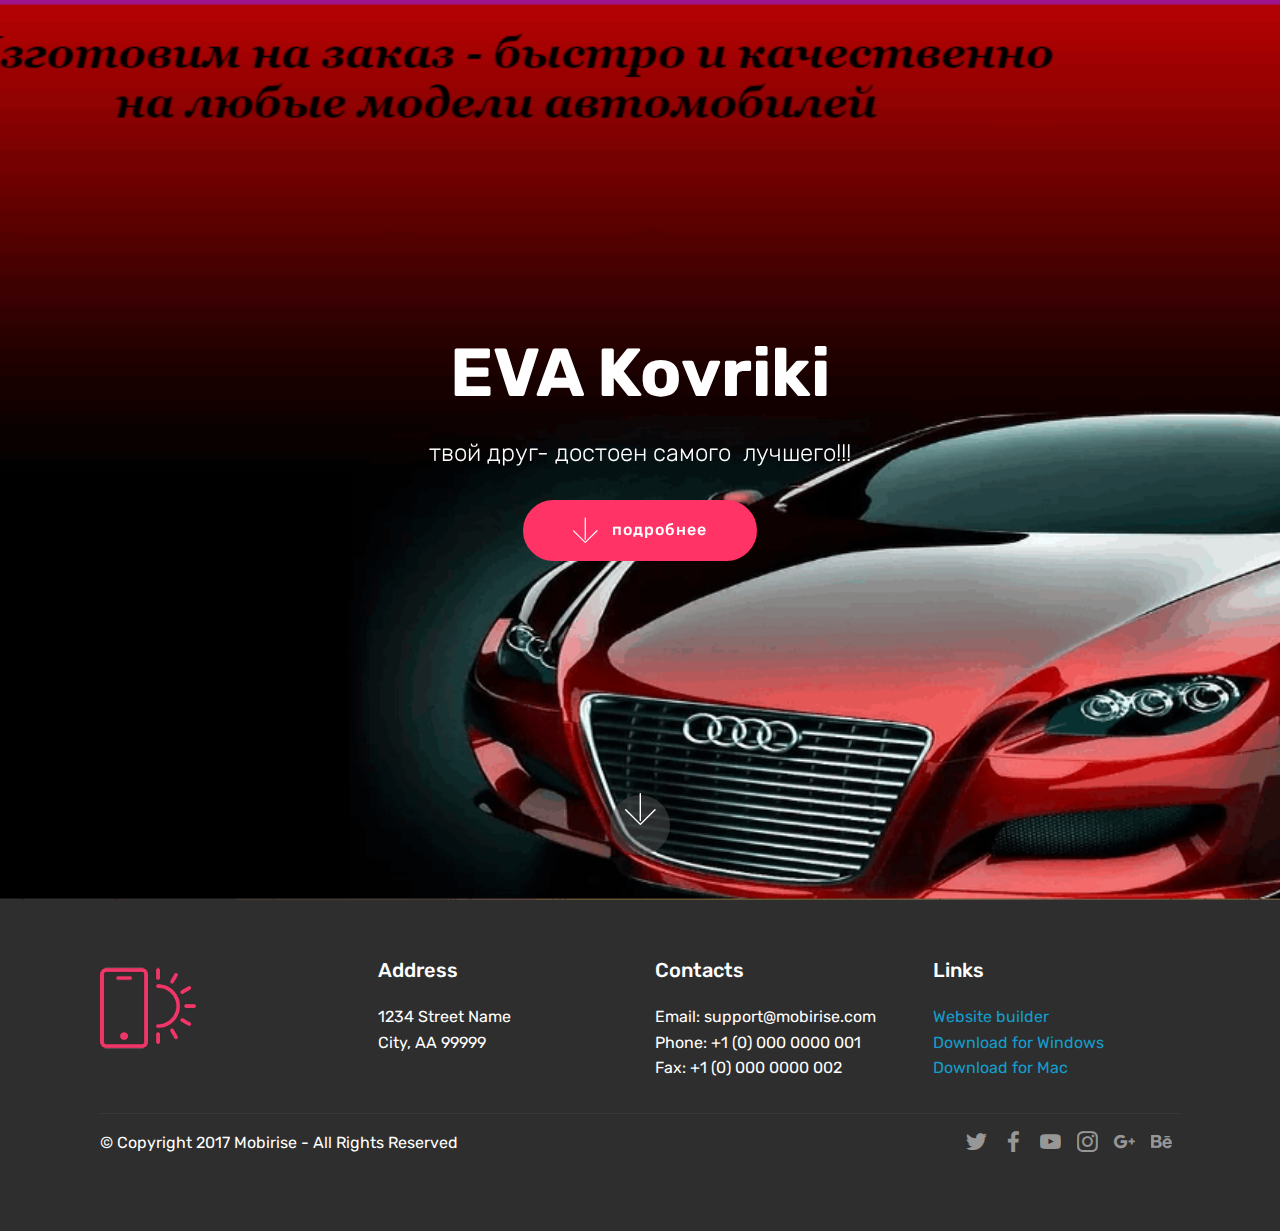
==== index.html @ e737f9e7 "create github pages" ====
<!DOCTYPE html>
<html  >
<head>
  <!-- Site made with Mobirise Website Builder v4.11.6, https://mobirise.com -->
  <meta charset="UTF-8">
  <meta http-equiv="X-UA-Compatible" content="IE=edge">
  <meta name="generator" content="Mobirise v4.11.6, mobirise.com">
  <meta name="viewport" content="width=device-width, initial-scale=1, minimum-scale=1">
  <link rel="shortcut icon" href="assets/images/logo4.png" type="image/x-icon">
  <meta name="description" content="индивидуальный пошив TVA ковриков по Вашему заказу, в Набережных Челнах от Николая Максимова.  https://vk.com/id550117345">
  
  <title>главная</title>
  <link rel="stylesheet" href="assets/web/assets/mobirise-icons/mobirise-icons.css">
  <link rel="stylesheet" href="assets/bootstrap/css/bootstrap.min.css">
  <link rel="stylesheet" href="assets/bootstrap/css/bootstrap-grid.min.css">
  <link rel="stylesheet" href="assets/bootstrap/css/bootstrap-reboot.min.css">
  <link rel="stylesheet" href="assets/tether/tether.min.css">
  <link rel="stylesheet" href="assets/socicon/css/styles.css">
  <link rel="stylesheet" href="assets/theme/css/style.css">
  <link rel="preload" as="style" href="assets/mobirise/css/mbr-additional.css"><link rel="stylesheet" href="assets/mobirise/css/mbr-additional.css" type="text/css">
  
  
  
</head>
<body>
  <section class="cid-qTkA127IK8 mbr-fullscreen mbr-parallax-background" id="header2-1">

    

    

    <div class="container align-center">
        <div class="row justify-content-md-center">
            <div class="mbr-white col-md-10">
                <h1 class="mbr-section-title mbr-bold pb-3 mbr-fonts-style display-1">
                    EVA Kovriki</h1>
                <h3 class="mbr-section-subtitle align-center mbr-light pb-3 mbr-fonts-style display-5">твой друг- достоен самого &nbsp;лучшего!!!</h3>
                
                <div class="mbr-section-btn"><a class="btn btn-md btn-secondary display-4" href="https://jcfgxtkf.wixsite.com/website" target="_blank"><span class="mbri-down mbr-iconfont mbr-iconfont-btn"></span>подробнее</a></div>
            </div>
        </div>
    </div>
    <div class="mbr-arrow hidden-sm-down" aria-hidden="true">
        <a href="#next">
            <i class="mbri-down mbr-iconfont"></i>
        </a>
    </div>
</section>

<section class="engine"><a href="https://mobirise.info/j">website templates</a></section><section class="cid-qTkAaeaxX5" id="footer1-2">

    

    

    <div class="container">
        <div class="media-container-row content text-white">
            <div class="col-12 col-md-3">
                <div class="media-wrap">
                    <a href="https://mobirise.com/">
                        <img src="assets/images/logo2.png" alt="Mobirise">
                    </a>
                </div>
            </div>
            <div class="col-12 col-md-3 mbr-fonts-style display-7">
                <h5 class="pb-3">
                    Address
                </h5>
                <p class="mbr-text">
                    1234 Street Name
                    <br>City, AA 99999
                </p>
            </div>
            <div class="col-12 col-md-3 mbr-fonts-style display-7">
                <h5 class="pb-3">
                    Contacts
                </h5>
                <p class="mbr-text">
                    Email: support@mobirise.com
                    <br>Phone: +1 (0) 000 0000 001
                    <br>Fax: +1 (0) 000 0000 002
                </p>
            </div>
            <div class="col-12 col-md-3 mbr-fonts-style display-7">
                <h5 class="pb-3">
                    Links
                </h5>
                <p class="mbr-text">
                    <a class="text-primary" href="https://mobirise.com/">Website builder</a>
                    <br><a class="text-primary" href="https://mobirise.com/mobirise-free-win.zip">Download for Windows</a>
                    <br><a class="text-primary" href="https://mobirise.com/mobirise-free-mac.zip">Download for Mac</a>
                </p>
            </div>
        </div>
        <div class="footer-lower">
            <div class="media-container-row">
                <div class="col-sm-12">
                    <hr>
                </div>
            </div>
            <div class="media-container-row mbr-white">
                <div class="col-sm-6 copyright">
                    <p class="mbr-text mbr-fonts-style display-7">
                        © Copyright 2017 Mobirise - All Rights Reserved
                    </p>
                </div>
                <div class="col-md-6">
                    <div class="social-list align-right">
                        <div class="soc-item">
                            <a href="https://twitter.com/mobirise" target="_blank">
                                <span class="socicon-twitter socicon mbr-iconfont mbr-iconfont-social"></span>
                            </a>
                        </div>
                        <div class="soc-item">
                            <a href="https://www.facebook.com/pages/Mobirise/1616226671953247" target="_blank">
                                <span class="socicon-facebook socicon mbr-iconfont mbr-iconfont-social"></span>
                            </a>
                        </div>
                        <div class="soc-item">
                            <a href="https://www.youtube.com/c/mobirise" target="_blank">
                                <span class="socicon-youtube socicon mbr-iconfont mbr-iconfont-social"></span>
                            </a>
                        </div>
                        <div class="soc-item">
                            <a href="https://instagram.com/mobirise" target="_blank">
                                <span class="socicon-instagram socicon mbr-iconfont mbr-iconfont-social"></span>
                            </a>
                        </div>
                        <div class="soc-item">
                            <a href="https://plus.google.com/u/0/+Mobirise" target="_blank">
                                <span class="socicon-googleplus socicon mbr-iconfont mbr-iconfont-social"></span>
                            </a>
                        </div>
                        <div class="soc-item">
                            <a href="https://www.behance.net/Mobirise" target="_blank">
                                <span class="socicon-behance socicon mbr-iconfont mbr-iconfont-social"></span>
                            </a>
                        </div>
                    </div>
                </div>
            </div>
        </div>
    </div>
</section>


  <script src="assets/web/assets/jquery/jquery.min.js"></script>
  <script src="assets/popper/popper.min.js"></script>
  <script src="assets/bootstrap/js/bootstrap.min.js"></script>
  <script src="assets/tether/tether.min.js"></script>
  <script src="assets/smoothscroll/smooth-scroll.js"></script>
  <script src="assets/parallax/jarallax.min.js"></script>
  <script src="assets/theme/js/script.js"></script>
  
  
</body>
</html>
---- assets/web/assets/mobirise-icons/mobirise-icons.css ----
@font-face {
  font-family: 'MobiriseIcons';
  src:  url('mobirise-icons.eot?spat4u');
  src:  url('mobirise-icons.eot?spat4u#iefix') format('embedded-opentype'),
    url('mobirise-icons.ttf?spat4u') format('truetype'),
    url('mobirise-icons.woff?spat4u') format('woff'),
    url('mobirise-icons.svg?spat4u#MobiriseIcons') format('svg');
  font-weight: normal;
  font-style: normal;
  font-display: swap;
}

[class^="mbri-"], [class*=" mbri-"] {
  /* use !important to prevent issues with browser extensions that change fonts */
  font-family: MobiriseIcons !important;
  speak: none;
  font-style: normal;
  font-weight: normal;
  font-variant: normal;
  text-transform: none;
  line-height: 1;

  /* Better Font Rendering =========== */
  -webkit-font-smoothing: antialiased;
  -moz-osx-font-smoothing: grayscale;
}

.mbri-add-submenu:before {
  content: "\e900";
}
.mbri-alert:before {
  content: "\e901";
}
.mbri-align-center:before {
  content: "\e902";
}
.mbri-align-justify:before {
  content: "\e903";
}
.mbri-align-left:before {
  content: "\e904";
}
.mbri-align-right:before {
  content: "\e905";
}
.mbri-android:before {
  content: "\e906";
}
.mbri-apple:before {
  content: "\e907";
}
.mbri-arrow-down:before {
  content: "\e908";
}
.mbri-arrow-next:before {
  content: "\e909";
}
.mbri-arrow-prev:before {
  content: "\e90a";
}
.mbri-arrow-up:before {
  content: "\e90b";
}
.mbri-bold:before {
  content: "\e90c";
}
.mbri-bookmark:before {
  content: "\e90d";
}
.mbri-bootstrap:before {
  content: "\e90e";
}
.mbri-briefcase:before {
  content: "\e90f";
}
.mbri-browse:before {
  content: "\e910";
}
.mbri-bulleted-list:before {
  content: "\e911";
}
.mbri-calendar:before {
  content: "\e912";
}
.mbri-camera:before {
  content: "\e913";
}
.mbri-cart-add:before {
  content: "\e914";
}
.mbri-cart-full:before {
  content: "\e915";
}
.mbri-cash:before {
  content: "\e916";
}
.mbri-change-style:before {
  content: "\e917";
}
.mbri-chat:before {
  content: "\e918";
}
.mbri-clock:before {
  content: "\e919";
}
.mbri-close:before {
  content: "\e91a";
}
.mbri-cloud:before {
  content: "\e91b";
}
.mbri-code:before {
  content: "\e91c";
}
.mbri-contact-form:before {
  content: "\e91d";
}
.mbri-credit-card:before {
  content: "\e91e";
}
.mbri-cursor-click:before {
  content: "\e91f";
}
.mbri-cust-feedback:before {
  content: "\e920";
}
.mbri-database:before {
  content: "\e921";
}
.mbri-delivery:before {
  content: "\e922";
}
.mbri-desktop:before {
  content: "\e923";
}
.mbri-devices:before {
  content: "\e924";
}
.mbri-down:before {
  content: "\e925";
}
.mbri-download:before {
  content: "\e989";
}
.mbri-drag-n-drop:before {
  content: "\e927";
}
.mbri-drag-n-drop2:before {
  content: "\e928";
}
.mbri-edit:before {
  content: "\e929";
}
.mbri-edit2:before {
  content: "\e92a";
}
.mbri-error:before {
  content: "\e92b";
}
.mbri-extension:before {
  content: "\e92c";
}
.mbri-features:before {
  content: "\e92d";
}
.mbri-file:before {
  content: "\e92e";
}
.mbri-flag:before {
  content: "\e92f";
}
.mbri-folder:before {
  content: "\e930";
}
.mbri-gift:before {
  content: "\e931";
}
.mbri-github:before {
  content: "\e932";
}
.mbri-globe:before {
  content: "\e933";
}
.mbri-globe-2:before {
  content: "\e934";
}
.mbri-growing-chart:before {
  content: "\e935";
}
.mbri-hearth:before {
  content: "\e936";
}
.mbri-help:before {
  content: "\e937";
}
.mbri-home:before {
  content: "\e938";
}
.mbri-hot-cup:before {
  content: "\e939";
}
.mbri-idea:before {
  content: "\e93a";
}
.mbri-image-gallery:before {
  content: "\e93b";
}
.mbri-image-slider:before {
  content: "\e93c";
}
.mbri-info:before {
  content: "\e93d";
}
.mbri-italic:before {
  content: "\e93e";
}
.mbri-key:before {
  content: "\e93f";
}
.mbri-laptop:before {
  content: "\e940";
}
.mbri-layers:before {
  content: "\e941";
}
.mbri-left-right:before {
  content: "\e942";
}
.mbri-left:before {
  content: "\e943";
}
.mbri-letter:before {
  content: "\e944";
}
.mbri-like:before {
  content: "\e945";
}
.mbri-link:before {
  content: "\e946";
}
.mbri-lock:before {
  content: "\e947";
}
.mbri-login:before {
  content: "\e948";
}
.mbri-logout:before {
  content: "\e949";
}
.mbri-magic-stick:before {
  content: "\e94a";
}
.mbri-map-pin:before {
  content: "\e94b";
}
.mbri-menu:before {
  content: "\e94c";
}
.mbri-mobile:before {
  content: "\e94d";
}
.mbri-mobile2:before {
  content: "\e94e";
}
.mbri-mobirise:before {
  content: "\e94f";
}
.mbri-more-horizontal:before {
  content: "\e950";
}
.mbri-more-vertical:before {
  content: "\e951";
}
.mbri-music:before {
  content: "\e952";
}
.mbri-new-file:before {
  content: "\e953";
}
.mbri-numbered-list:before {
  content: "\e954";
}
.mbri-opened-folder:before {
  content: "\e955";
}
.mbri-pages:before {
  content: "\e956";
}
.mbri-paper-plane:before {
  content: "\e957";
}
.mbri-paperclip:before {
  content: "\e958";
}
.mbri-photo:before {
  content: "\e959";
}
.mbri-photos:before {
  content: "\e95a";
}
.mbri-pin:before {
  content: "\e95b";
}
.mbri-play:before {
  content: "\e95c";
}
.mbri-plus:before {
  content: "\e95d";
}
.mbri-preview:before {
  content: "\e95e";
}
.mbri-print:before {
  content: "\e95f";
}
.mbri-protect:before {
  content: "\e960";
}
.mbri-question:before {
  content: "\e961";
}
.mbri-quote-left:before {
  content: "\e962";
}
.mbri-quote-right:before {
  content: "\e963";
}
.mbri-refresh:before {
  content: "\e964";
}
.mbri-responsive:before {
  content: "\e965";
}
.mbri-right:before {
  content: "\e966";
}
.mbri-rocket:before {
  content: "\e967";
}
.mbri-sad-face:before {
  content: "\e968";
}
.mbri-sale:before {
  content: "\e969";
}
.mbri-save:before {
  content: "\e96a";
}
.mbri-search:before {
  content: "\e96b";
}
.mbri-setting:before {
  content: "\e96c";
}
.mbri-setting2:before {
  content: "\e96d";
}
.mbri-setting3:before {
  content: "\e96e";
}
.mbri-share:before {
  content: "\e96f";
}
.mbri-shopping-bag:before {
  content: "\e970";
}
.mbri-shopping-basket:before {
  content: "\e971";
}
.mbri-shopping-cart:before {
  content: "\e972";
}
.mbri-sites:before {
  content: "\e973";
}
.mbri-smile-face:before {
  content: "\e974";
}
.mbri-speed:before {
  content: "\e975";
}
.mbri-star:before {
  content: "\e976";
}
.mbri-success:before {
  content: "\e977";
}
.mbri-sun:before {
  content: "\e978";
}
.mbri-sun2:before {
  content: "\e979";
}
.mbri-tablet:before {
  content: "\e97a";
}
.mbri-tablet-vertical:before {
  content: "\e97b";
}
.mbri-target:before {
  content: "\e97c";
}
.mbri-timer:before {
  content: "\e97d";
}
.mbri-to-ftp:before {
  content: "\e97e";
}
.mbri-to-local-drive:before {
  content: "\e97f";
}
.mbri-touch-swipe:before {
  content: "\e980";
}
.mbri-touch:before {
  content: "\e981";
}
.mbri-trash:before {
  content: "\e982";
}
.mbri-underline:before {
  content: "\e983";
}
.mbri-unlink:before {
  content: "\e984";
}
.mbri-unlock:before {
  content: "\e985";
}
.mbri-up-down:before {
  content: "\e986";
}
.mbri-up:before {
  content: "\e987";
}
.mbri-update:before {
  content: "\e988";
}
.mbri-upload:before {
 content: "\e926"; 
}
.mbri-user:before {
  content: "\e98a";
}
.mbri-user2:before {
  content: "\e98b";
}
.mbri-users:before {
  content: "\e98c";
}
.mbri-video:before {
  content: "\e98d";
}
.mbri-video-play:before {
  content: "\e98e";
}
.mbri-watch:before {
  content: "\e98f";
}
.mbri-website-theme:before {
  content: "\e990";
}
.mbri-wifi:before {
  content: "\e991";
}
.mbri-windows:before {
  content: "\e992";
}
.mbri-zoom-out:before {
  content: "\e993";
}
.mbri-redo:before {
  content: "\e994";
}
.mbri-undo:before {
  content: "\e995";
}
---- assets/socicon/css/styles.css ----
@charset "UTF-8";

@font-face {
  font-family: "socicon";
  src:url("../fonts/socicon.eot");
  src:url("../fonts/socicon.eot?#iefix") format("embedded-opentype"),
    url("../fonts/socicon.woff") format("woff"),
    url("../fonts/socicon.ttf") format("truetype"),
    url("../fonts/socicon.svg#socicon") format("svg");
  font-weight: normal;
  font-style: normal;
  font-display:swap;
}

[data-icon]:before {
  font-family: "socicon" !important;
  content: attr(data-icon);
  font-style: normal !important;
  font-weight: normal !important;
  font-variant: normal !important;
  text-transform: none !important;
  speak: none;
  line-height: 1;
  -webkit-font-smoothing: antialiased;
  -moz-osx-font-smoothing: grayscale;
}

[class^="socicon-"]:before,
[class*=" socicon-"]:before {
  font-family: "socicon" !important;
  font-style: normal !important;
  font-weight: normal !important;
  font-variant: normal !important;
  text-transform: none !important;
  speak: none;
  line-height: 1;
  -webkit-font-smoothing: antialiased;
  -moz-osx-font-smoothing: grayscale;
}

.socicon-modelmayhem:before {
  content: "\e000";
}
.socicon-mixcloud:before {
  content: "\e001";
}
.socicon-drupal:before {
  content: "\e002";
}
.socicon-swarm:before {
  content: "\e003";
}
.socicon-istock:before {
  content: "\e004";
}
.socicon-yammer:before {
  content: "\e005";
}
.socicon-ello:before {
  content: "\e006";
}
.socicon-stackoverflow:before {
  content: "\e007";
}
.socicon-persona:before {
  content: "\e008";
}
.socicon-triplej:before {
  content: "\e009";
}
.socicon-houzz:before {
  content: "\e00a";
}
.socicon-rss:before {
  content: "\e00b";
}
.socicon-paypal:before {
  content: "\e00c";
}
.socicon-odnoklassniki:before {
  content: "\e00d";
}
.socicon-airbnb:before {
  content: "\e00e";
}
.socicon-periscope:before {
  content: "\e00f";
}
.socicon-outlook:before {
  content: "\e010";
}
.socicon-coderwall:before {
  content: "\e011";
}
.socicon-tripadvisor:before {
  content: "\e012";
}
.socicon-appnet:before {
  content: "\e013";
}
.socicon-goodreads:before {
  content: "\e014";
}
.socicon-tripit:before {
  content: "\e015";
}
.socicon-lanyrd:before {
  content: "\e016";
}
.socicon-slideshare:before {
  content: "\e017";
}
.socicon-buffer:before {
  content: "\e018";
}
.socicon-disqus:before {
  content: "\e019";
}
.socicon-vkontakte:before {
  content: "\e01a";
}
.socicon-whatsapp:before {
  content: "\e01b";
}
.socicon-patreon:before {
  content: "\e01c";
}
.socicon-storehouse:before {
  content: "\e01d";
}
.socicon-pocket:before {
  content: "\e01e";
}
.socicon-mail:before {
  content: "\e01f";
}
.socicon-blogger:before {
  content: "\e020";
}
.socicon-technorati:before {
  content: "\e021";
}
.socicon-reddit:before {
  content: "\e022";
}
.socicon-dribbble:before {
  content: "\e023";
}
.socicon-stumbleupon:before {
  content: "\e024";
}
.socicon-digg:before {
  content: "\e025";
}
.socicon-envato:before {
  content: "\e026";
}
.socicon-behance:before {
  content: "\e027";
}
.socicon-delicious:before {
  content: "\e028";
}
.socicon-deviantart:before {
  content: "\e029";
}
.socicon-forrst:before {
  content: "\e02a";
}
.socicon-play:before {
  content: "\e02b";
}
.socicon-zerply:before {
  content: "\e02c";
}
.socicon-wikipedia:before {
  content: "\e02d";
}
.socicon-apple:before {
  content: "\e02e";
}
.socicon-flattr:before {
  content: "\e02f";
}
.socicon-github:before {
  content: "\e030";
}
.socicon-renren:before {
  content: "\e031";
}
.socicon-friendfeed:before {
  content: "\e032";
}
.socicon-newsvine:before {
  content: "\e033";
}
.socicon-identica:before {
  content: "\e034";
}
.socicon-bebo:before {
  content: "\e035";
}
.socicon-zynga:before {
  content: "\e036";
}
.socicon-steam:before {
  content: "\e037";
}
.socicon-xbox:before {
  content: "\e038";
}
.socicon-windows:before {
  content: "\e039";
}
.socicon-qq:before {
  content: "\e03a";
}
.socicon-douban:before {
  content: "\e03b";
}
.socicon-meetup:before {
  content: "\e03c";
}
.socicon-playstation:before {
  content: "\e03d";
}
.socicon-android:before {
  content: "\e03e";
}
.socicon-snapchat:before {
  content: "\e03f";
}
.socicon-twitter:before {
  content: "\e040";
}
.socicon-facebook:before {
  content: "\e041";
}
.socicon-googleplus:before {
  content: "\e042";
}
.socicon-pinterest:before {
  content: "\e043";
}
.socicon-foursquare:before {
  content: "\e044";
}
.socicon-yahoo:before {
  content: "\e045";
}
.socicon-skype:before {
  content: "\e046";
}
.socicon-yelp:before {
  content: "\e047";
}
.socicon-feedburner:before {
  content: "\e048";
}
.socicon-linkedin:before {
  content: "\e049";
}
.socicon-viadeo:before {
  content: "\e04a";
}
.socicon-xing:before {
  content: "\e04b";
}
.socicon-myspace:before {
  content: "\e04c";
}
.socicon-soundcloud:before {
  content: "\e04d";
}
.socicon-spotify:before {
  content: "\e04e";
}
.socicon-grooveshark:before {
  content: "\e04f";
}
.socicon-lastfm:before {
  content: "\e050";
}
.socicon-youtube:before {
  content: "\e051";
}
.socicon-vimeo:before {
  content: "\e052";
}
.socicon-dailymotion:before {
  content: "\e053";
}
.socicon-vine:before {
  content: "\e054";
}
.socicon-flickr:before {
  content: "\e055";
}
.socicon-500px:before {
  content: "\e056";
}
.socicon-wordpress:before {
  content: "\e058";
}
.socicon-tumblr:before {
  content: "\e059";
}
.socicon-twitch:before {
  content: "\e05a";
}
.socicon-8tracks:before {
  content: "\e05b";
}
.socicon-amazon:before {
  content: "\e05c";
}
.socicon-icq:before {
  content: "\e05d";
}
.socicon-smugmug:before {
  content: "\e05e";
}
.socicon-ravelry:before {
  content: "\e05f";
}
.socicon-weibo:before {
  content: "\e060";
}
.socicon-baidu:before {
  content: "\e061";
}
.socicon-angellist:before {
  content: "\e062";
}
.socicon-ebay:before {
  content: "\e063";
}
.socicon-imdb:before {
  content: "\e064";
}
.socicon-stayfriends:before {
  content: "\e065";
}
.socicon-residentadvisor:before {
  content: "\e066";
}
.socicon-google:before {
  content: "\e067";
}
.socicon-yandex:before {
  content: "\e068";
}
.socicon-sharethis:before {
  content: "\e069";
}
.socicon-bandcamp:before {
  content: "\e06a";
}
.socicon-itunes:before {
  content: "\e06b";
}
.socicon-deezer:before {
  content: "\e06c";
}
.socicon-telegram:before {
  content: "\e06e";
}
.socicon-openid:before {
  content: "\e06f";
}
.socicon-amplement:before {
  content: "\e070";
}
.socicon-viber:before {
  content: "\e071";
}
.socicon-zomato:before {
  content: "\e072";
}
.socicon-draugiem:before {
  content: "\e074";
}
.socicon-endomodo:before {
  content: "\e075";
}
.socicon-filmweb:before {
  content: "\e076";
}
.socicon-stackexchange:before {
  content: "\e077";
}
.socicon-wykop:before {
  content: "\e078";
}
.socicon-teamspeak:before {
  content: "\e079";
}
.socicon-teamviewer:before {
  content: "\e07a";
}
.socicon-ventrilo:before {
  content: "\e07b";
}
.socicon-younow:before {
  content: "\e07c";
}
.socicon-raidcall:before {
  content: "\e07d";
}
.socicon-mumble:before {
  content: "\e07e";
}
.socicon-medium:before {
  content: "\e06d";
}
.socicon-bebee:before {
  content: "\e07f";
}
.socicon-hitbox:before {
  content: "\e080";
}
.socicon-reverbnation:before {
  content: "\e081";
}
.socicon-formulr:before {
  content: "\e082";
}
.socicon-instagram:before {
  content: "\e057";
}
.socicon-battlenet:before {
  content: "\e083";
}
.socicon-chrome:before {
  content: "\e084";
}
.socicon-discord:before {
  content: "\e086";
}
.socicon-issuu:before {
  content: "\e087";
}
.socicon-macos:before {
  content: "\e088";
}
.socicon-firefox:before {
  content: "\e089";
}
.socicon-opera:before {
  content: "\e08d";
}
.socicon-keybase:before {
  content: "\e090";
}
.socicon-alliance:before {
  content: "\e091";
}
.socicon-livejournal:before {
  content: "\e092";
}
.socicon-googlephotos:before {
  content: "\e093";
}
.socicon-horde:before {
  content: "\e094";
}
.socicon-etsy:before {
  content: "\e095";
}
.socicon-zapier:before {
  content: "\e096";
}
.socicon-google-scholar:before {
  content: "\e097";
}
.socicon-researchgate:before {
  content: "\e098";
}
.socicon-wechat:before {
  content: "\e099";
}
.socicon-strava:before {
  content: "\e09a";
}
.socicon-line:before {
  content: "\e09b";
}
.socicon-lyft:before {
  content: "\e09c";
}
.socicon-uber:before {
  content: "\e09d";
}
.socicon-songkick:before {
  content: "\e09e";
}
.socicon-viewbug:before {
  content: "\e09f";
}
.socicon-googlegroups:before {
  content: "\e0a0";
}
.socicon-quora:before {
  content: "\e073";
}
.socicon-diablo:before {
  content: "\e085";
}
.socicon-blizzard:before {
  content: "\e0a1";
}
.socicon-hearthstone:before {
  content: "\e08b";
}
.socicon-heroes:before {
  content: "\e08a";
}
.socicon-overwatch:before {
  content: "\e08c";
}
.socicon-warcraft:before {
  content: "\e08e";
}
.socicon-starcraft:before {
  content: "\e08f";
}
.socicon-beam:before {
  content: "\e0a2";
}
.socicon-curse:before {
  content: "\e0a3";
}
.socicon-player:before {
  content: "\e0a4";
}
.socicon-streamjar:before {
  content: "\e0a5";
}
.socicon-nintendo:before {
  content: "\e0a6";
}
.socicon-hellocoton:before {
  content: "\e0a7";
}
---- assets/theme/css/style.css ----
/*!
 * Mobirise v4 theme (https://mobirise.com/)
 * Copyright 2017 Mobirise
 */
section {
  background-color: #eeeeee; }

body {
  font-style: normal;
  line-height: 1.5; }

section,
.container,
.container-fluid {
  position: relative;
  word-wrap: break-word; }

a.mbr-iconfont:hover {
  text-decoration: none; }

.article .lead p,
.article .lead ul,
.article .lead ol,
.article .lead pre,
.article .lead blockquote {
  margin-bottom: 0; }

ul,
ol,
pre,
blockquote {
  margin-bottom: 2.3125rem; }

pre {
  background: #f4f4f4;
  padding: 10px 24px;
  white-space: pre-wrap; }

.inactive {
  -webkit-user-select: none;
  -moz-user-select: none;
  -ms-user-select: none;
  user-select: none;
  pointer-events: none;
  -webkit-user-drag: none;
  user-drag: none; }

.mbr-section__comments .row {
  justify-content: center;
  -webkit-justify-content: center; }

a {
  font-style: normal;
  font-weight: 400;
  cursor: pointer; }
  a, a:hover {
    text-decoration: none; }

figure {
  margin-bottom: 0; }

body {
  color: #232323; }

h1,
h2,
h3,
h4,
h5,
h6,
.h1,
.h2,
.h3,
.h4,
.h5,
.h6,
.display-1,
.display-2,
.display-3,
.display-4 {
  line-height: 1;
  word-break: break-word;
  word-wrap: break-word; }

.mbr-section-title {
  font-style: normal;
  line-height: 1.2; }

.mbr-section-subtitle {
  line-height: 1.3; }

.mbr-text {
  font-style: normal;
  line-height: 1.6; }

b,
strong {
  font-weight: bold; }

blockquote {
  padding: 10px 0 10px 20px;
  position: relative;
  border-left: 2px solid;
  border-color: #ff3366; }

input:-webkit-autofill, input:-webkit-autofill:hover, input:-webkit-autofill:focus, input:-webkit-autofill:active {
  transition-delay: 9999s;
  transition-property: background-color, color; }

textarea[type='hidden'] {
  display: none; }

body {
  position: relative; }

section {
  background-position: 50% 50%;
  background-repeat: no-repeat;
  background-size: cover; }
  section .mbr-background-video,
  section .mbr-background-video-preview {
    position: absolute;
    bottom: 0;
    left: 0;
    right: 0;
    top: 0; }

.hidden {
  visibility: hidden; }

.mbr-z-index20 {
  z-index: 20; }

/*! Base colors */
.mbr-white {
  color: #ffffff; }

.mbr-black {
  color: #000000; }

.mbr-bg-white {
  background-color: #ffffff; }

.mbr-bg-black {
  background-color: #000000; }

/*! Text-aligns */
.align-left {
  text-align: left; }

.align-center {
  text-align: center; }

.align-right {
  text-align: right; }

@media (max-width: 767px) {
  .align-left,
  .align-center,
  .align-right,
  .mbr-section-btn,
  .mbr-section-title {
    text-align: center; } }
/*! Font-weight  */
.mbr-light {
  font-weight: 300; }

.mbr-regular {
  font-weight: 400; }

.mbr-semibold {
  font-weight: 500; }

.mbr-bold {
  font-weight: 700; }

/*! Media  */
.media-size-item {
  -webkit-flex: 1 1 auto;
  -moz-flex: 1 1 auto;
  -ms-flex: 1 1 auto;
  -o-flex: 1 1 auto;
  flex: 1 1 auto; }

.media-content {
  -webkit-flex-basis: 100%;
  flex-basis: 100%; }

.media-container-row {
  display: -ms-flexbox;
  display: -webkit-flex;
  display: flex;
  -webkit-flex-direction: row;
  -ms-flex-direction: row;
  flex-direction: row;
  -webkit-flex-wrap: wrap;
  -ms-flex-wrap: wrap;
  flex-wrap: wrap;
  -webkit-justify-content: center;
  -ms-flex-pack: center;
  justify-content: center;
  -webkit-align-content: center;
  -ms-flex-line-pack: center;
  align-content: center;
  -webkit-align-items: start;
  -ms-flex-align: start;
  align-items: start; }
  .media-container-row .media-size-item {
    width: 400px; }

.media-container-column {
  display: -ms-flexbox;
  display: -webkit-flex;
  display: flex;
  -webkit-flex-direction: column;
  -ms-flex-direction: column;
  flex-direction: column;
  -webkit-flex-wrap: wrap;
  -ms-flex-wrap: wrap;
  flex-wrap: wrap;
  -webkit-justify-content: center;
  -ms-flex-pack: center;
  justify-content: center;
  -webkit-align-content: center;
  -ms-flex-line-pack: center;
  align-content: center;
  -webkit-align-items: stretch;
  -ms-flex-align: stretch;
  align-items: stretch; }
  .media-container-column > * {
    width: 100%; }

@media (min-width: 992px) {
  .media-container-row {
    -webkit-flex-wrap: nowrap;
    -ms-flex-wrap: nowrap;
    flex-wrap: nowrap; } }
figure {
  overflow: hidden; }

figure[mbr-media-size] {
  transition: width 0.1s; }

.mbr-figure img,
.mbr-figure iframe {
  display: block;
  width: 100%; }

.card {
  background-color: transparent;
  border: none; }

.card-box {
  width: 100%; }

.card-img {
  text-align: center;
  flex-shrink: 0;
  -webkit-flex-shrink: 0; }

.media {
  max-width: 100%;
  margin: 0 auto; }

.mbr-figure {
  -ms-flex-item-align: center;
  -ms-grid-row-align: center;
  -webkit-align-self: center;
  align-self: center; }

.media-container > div {
  max-width: 100%; }

.mbr-figure img,
.card-img img {
  width: 100%; }

@media (max-width: 991px) {
  .media-size-item {
    width: auto !important; }

  .media {
    width: auto; }

  .mbr-figure {
    width: 100% !important; } }
/*! Buttons */
.btn {
  font-weight: 500;
  border-width: 2px;
  font-style: normal;
  letter-spacing: 1px;
  margin: .4rem .8rem;
  white-space: normal;
  -webkit-transition: all .3s ease-in-out;
  -moz-transition: all .3s ease-in-out;
  transition: all .3s ease-in-out;
  display: inline-flex;
  align-items: center;
  justify-content: center;
  word-break: break-word;
  -webkit-align-items: center;
  -webkit-justify-content: center;
  display: -webkit-inline-flex; }

.btn-sm {
  font-weight: 500;
  letter-spacing: 1px;
  -webkit-transition: all .3s ease-in-out;
  -moz-transition: all .3s ease-in-out;
  transition: all .3s ease-in-out; }

.btn-md {
  font-weight: 500;
  letter-spacing: 1px;
  margin: .4rem .8rem !important;
  -webkit-transition: all .3s ease-in-out;
  -moz-transition: all .3s ease-in-out;
  transition: all .3s ease-in-out; }

.btn-lg {
  font-weight: 500;
  letter-spacing: 1px;
  margin: .4rem .8rem !important;
  -webkit-transition: all .3s ease-in-out;
  -moz-transition: all .3s ease-in-out;
  transition: all .3s ease-in-out; }

.mbr-section-btn {
  margin-left: -0.25rem;
  margin-right: -0.25rem;
  font-size: 0; }

nav .mbr-section-btn {
  margin-left: 0rem;
  margin-right: 0rem; }

.btn-form {
  border-radius: 0; }
  .btn-form:hover {
    cursor: pointer; }

/*! Btn icon margin */
.btn .mbr-iconfont,
.btn.btn-sm .mbr-iconfont {
  cursor: pointer;
  margin-right: 0.5rem; }

.btn.btn-md .mbr-iconfont,
.btn.btn-md .mbr-iconfont {
  margin-right: 0.8rem; }

.mbr-regular {
  font-weight: 400; }

.mbr-semibold {
  font-weight: 500; }

.mbr-bold {
  font-weight: 700; }

[type='submit'] {
  -webkit-appearance: none; }

/*! Full-screen */
.mbr-fullscreen .mbr-overlay {
  min-height: 100vh; }

.mbr-fullscreen {
  display: flex;
  display: -webkit-flex;
  display: -moz-flex;
  display: -ms-flex;
  display: -o-flex;
  align-items: center;
  -webkit-align-items: center;
  min-height: 100vh;
  padding-top: 3rem;
  padding-bottom: 3rem; }

/*! Map */
.map {
  height: 25rem;
  position: relative; }
  .map iframe {
    width: 100%;
    height: 100%; }

.mbr-overlay {
  background-color: #000;
  bottom: 0;
  left: 0;
  opacity: .5;
  position: absolute;
  right: 0;
  top: 0;
  z-index: 0;
  pointer-events: none; }

/* Form */
blockquote {
  font-style: italic;
  padding: 10px 0 10px 20px;
  font-size: 1.09rem;
  position: relative;
  border-width: 3px; }

.form-control {
  background-color: #f5f5f5;
  box-shadow: none;
  color: #565656;
  line-height: 1.43;
  min-height: 3.5em;
  padding: 1.07em .5em; }
  .form-control, .form-control:focus {
    border: 1px solid #e8e8e8; }
  .form-active .form-control:invalid {
    border-color: red; }

.form-control-label {
  position: relative;
  cursor: pointer;
  margin-bottom: .357em;
  padding: 0; }

.alert {
  color: #ffffff;
  border-radius: 0;
  border: 0;
  font-size: .875rem;
  line-height: 1.5;
  margin-bottom: 1.875rem;
  padding: 1.25rem;
  position: relative; }
  .alert.alert-form::after {
    background-color: inherit;
    bottom: -7px;
    content: "";
    display: block;
    height: 14px;
    left: 50%;
    margin-left: -7px;
    position: absolute;
    transform: rotate(45deg);
    width: 14px;
    -webkit-transform: rotate(45deg); }

.form-asterisk {
  font-family: initial;
  position: absolute;
  top: -2px;
  font-weight: normal; }

/*! Scroll to top arrow */
#scrollToTop a i:before {
  content: '';
  position: absolute;
  height: 40%;
  top: 25%;
  background: #fff;
  width: 2px;
  left: calc(50% - 1px); }
#scrollToTop a i:after {
  content: '';
  position: absolute;
  display: block;
  border-top: 2px solid #fff;
  border-right: 2px solid #fff;
  width: 40%;
  height: 40%;
  left: 30%;
  bottom: 30%;
  transform: rotate(135deg);
  -webkit-transform: rotate(135deg); }

.mbr-arrow-up {
  bottom: 25px;
  right: 90px;
  position: fixed;
  text-align: right;
  z-index: 5000;
  color: #ffffff;
  font-size: 32px;
  transform: rotate(180deg);
  -webkit-transform: rotate(180deg); }

.mbr-arrow-up a {
  background: rgba(0, 0, 0, 0.2);
  border-radius: 3px;
  color: #fff;
  display: inline-block;
  height: 60px;
  width: 60px;
  outline-style: none !important;
  position: relative;
  text-decoration: none;
  transition: all 0.3s ease-in-out;
  cursor: pointer;
  text-align: center; }
  .mbr-arrow-up a:hover {
    background-color: rgba(0, 0, 0, 0.4); }
  .mbr-arrow-up a i {
    line-height: 60px; }

.mbr-arrow-up-icon {
  display: block;
  color: #fff; }

.mbr-arrow-up-icon::before {
  content: '\203a';
  display: inline-block;
  font-family: serif;
  font-size: 32px;
  line-height: 1;
  font-style: normal;
  position: relative;
  top: 6px;
  left: -4px;
  -webkit-transform: rotate(-90deg);
  transform: rotate(-90deg); }

/*! Arrow Down */
.mbr-arrow {
  position: absolute;
  bottom: 45px;
  left: 50%;
  width: 60px;
  height: 60px;
  cursor: pointer;
  background-color: rgba(80, 80, 80, 0.5);
  border-radius: 50%;
  -webkit-transform: translateX(-50%);
  transform: translateX(-50%); }
  .mbr-arrow > a {
    display: inline-block;
    text-decoration: none;
    outline-style: none;
    -webkit-animation: arrowdown 1.7s ease-in-out infinite;
    animation: arrowdown 1.7s ease-in-out infinite; }
    .mbr-arrow > a > i {
      position: absolute;
      top: -2px;
      left: 15px;
      font-size: 2rem; }

@keyframes arrowdown {
  0% {
    transform: translateY(0px);
    -webkit-transform: translateY(0px); }
  50% {
    transform: translateY(-5px);
    -webkit-transform: translateY(-5px); }
  100% {
    transform: translateY(0px);
    -webkit-transform: translateY(0px); } }
@-webkit-keyframes arrowdown {
  0% {
    transform: translateY(0px);
    -webkit-transform: translateY(0px); }
  50% {
    transform: translateY(-5px);
    -webkit-transform: translateY(-5px); }
  100% {
    transform: translateY(0px);
    -webkit-transform: translateY(0px); } }
@media (max-width: 500px) {
  .mbr-arrow-up {
    left: 50%;
    right: auto;
    transform: translateX(-50%) rotate(180deg);
    -webkit-transform: translateX(-50%) rotate(180deg); } }
/*Gradients animation*/
@keyframes gradient-animation {
  from {
    background-position: 0% 100%;
    animation-timing-function: ease-in-out; }
  to {
    background-position: 100% 0%;
    animation-timing-function: ease-in-out; } }
@-webkit-keyframes gradient-animation {
  from {
    background-position: 0% 100%;
    animation-timing-function: ease-in-out; }
  to {
    background-position: 100% 0%;
    animation-timing-function: ease-in-out; } }
.bg-gradient {
  background-size: 200% 200%;
  animation: gradient-animation 5s infinite alternate;
  -webkit-animation: gradient-animation 5s infinite alternate; }

.menu .navbar-brand {
  display: -webkit-flex; }
  .menu .navbar-brand span {
    display: flex;
    display: -webkit-flex; }
  .menu .navbar-brand .navbar-caption-wrap {
    display: -webkit-flex; }
  .menu .navbar-brand .navbar-logo img {
    display: -webkit-flex; }
@media (min-width: 768px) and (max-width: 1023px) {
  .menu .navbar-toggleable-sm .navbar-nav {
    display: -webkit-box;
    display: -webkit-flex;
    display: -ms-flexbox; } }
@media (max-width: 1023px) {
  .menu .navbar-collapse {
    max-height: 93.5vh; }
    .menu .navbar-collapse.show {
      overflow: auto; } }
@media (min-width: 1024px) {
  .menu .navbar-nav.nav-dropdown {
    display: -webkit-flex; }
  .menu .navbar-toggleable-sm .navbar-collapse {
    display: -webkit-flex !important; }
  .menu .collapsed .navbar-collapse {
    max-height: 93.5vh; }
    .menu .collapsed .navbar-collapse.show {
      overflow: auto; } }
@media (max-width: 767px) {
  .menu .navbar-collapse {
    max-height: 80vh; } }

/* Others*/
.note-check a[data-value=Rubik] {
  font-style: normal; }

.mbr-arrow a {
  color: #ffffff; }

@media (max-width: 767px) {
  .mbr-arrow {
    display: none; } }
.navbar {
  display: -webkit-flex;
  -webkit-flex-wrap: wrap;
  -webkit-align-items: center;
  -webkit-justify-content: space-between; }

.navbar-collapse {
  -webkit-flex-basis: 100%;
  -webkit-flex-grow: 1;
  -webkit-align-items: center; }

.nav-dropdown .link {
  padding: 0.667em 1.667em !important;
  margin: 0 !important; }

.nav {
  display: -webkit-flex;
  -webkit-flex-wrap: wrap; }

.row {
  display: -webkit-flex;
  -webkit-flex-wrap: wrap; }

.justify-content-center {
  -webkit-justify-content: center; }

.form-inline {
  display: -webkit-flex;
  -webkit-flex-flow: row wrap;
  -webkit-align-items: center; }

.card-wrapper {
  -webkit-flex: 1; }

.carousel-control {
  z-index: 10;
  display: -webkit-flex;
  -webkit-align-items: center;
  -webkit-justify-content: center; }

.carousel-controls {
  display: -webkit-flex; }

.media {
  display: -webkit-flex; }

.form-group:focus {
  outline: none; }

.jq-selectbox__select {
  padding: 1.07em 0.5em;
  position: absolute;
  top: 0;
  left: 0;
  width: 100%; }

.jq-selectbox__dropdown {
  position: absolute;
  top: 100% !important;
  left: 0 !important;
  width: 100% !important; }

.jq-selectbox__trigger-arrow {
  transform: translateY(-50%); }

.jq-selectbox li {
  padding: 1.07em 0.5em; }

input[type='range'] {
  padding-left: 0 !important;
  padding-right: 0 !important; }

.modal-dialog,
.modal-content {
  height: 100%; }

.modal-dialog .carousel-inner {
  height: calc(100vh - 1.75rem); }
  @media (max-width: 575px) {
    .modal-dialog .carousel-inner {
      height: calc(100vh - 1rem); } }

.carousel-item {
  text-align: center; }

.carousel-item img {
  margin: auto; }

.navbar-toggler {
  -webkit-align-self: flex-start;
  -ms-flex-item-align: start;
  align-self: flex-start;
  padding: 0.25rem 0.75rem;
  font-size: 1.25rem;
  line-height: 1;
  background: transparent;
  border: 1px solid transparent;
  -webkit-border-radius: 0.25rem;
  border-radius: 0.25rem; }

.navbar-toggler:focus,
.navbar-toggler:hover {
  text-decoration: none; }

.navbar-toggler-icon {
  display: inline-block;
  width: 1.5em;
  height: 1.5em;
  vertical-align: middle;
  content: '';
  background: no-repeat center center;
  -webkit-background-size: 100% 100%;
  -o-background-size: 100% 100%;
  background-size: 100% 100%; }

.navbar-toggler-left {
  position: absolute;
  left: 1rem; }

.navbar-toggler-right {
  position: absolute;
  right: 1rem; }

@media (max-width: 575px) {
  .navbar-toggleable .navbar-nav .dropdown-menu {
    position: static;
    float: none; }

  .navbar-toggleable > .container {
    padding-right: 0;
    padding-left: 0; } }
@media (min-width: 576px) {
  .navbar-toggleable {
    -webkit-box-orient: horizontal;
    -webkit-box-direction: normal;
    -webkit-flex-direction: row;
    -ms-flex-direction: row;
    flex-direction: row;
    -webkit-flex-wrap: nowrap;
    -ms-flex-wrap: nowrap;
    flex-wrap: nowrap;
    -webkit-box-align: center;
    -webkit-align-items: center;
    -ms-flex-align: center;
    align-items: center; }

  .navbar-toggleable .navbar-nav {
    -webkit-box-orient: horizontal;
    -webkit-box-direction: normal;
    -webkit-flex-direction: row;
    -ms-flex-direction: row;
    flex-direction: row; }

  .navbar-toggleable .navbar-nav .nav-link {
    padding-right: 0.5rem;
    padding-left: 0.5rem; }

  .navbar-toggleable > .container {
    display: -webkit-box;
    display: -webkit-flex;
    display: -ms-flexbox;
    display: flex;
    -webkit-flex-wrap: nowrap;
    -ms-flex-wrap: nowrap;
    flex-wrap: nowrap;
    -webkit-box-align: center;
    -webkit-align-items: center;
    -ms-flex-align: center;
    align-items: center; }

  .navbar-toggleable .navbar-collapse {
    display: -webkit-box !important;
    display: -webkit-flex !important;
    display: -ms-flexbox !important;
    display: flex !important;
    width: 100%; }

  .navbar-toggleable .navbar-toggler {
    display: none; } }
@media (max-width: 767px) {
  .navbar-toggleable-sm .navbar-nav .dropdown-menu {
    position: static;
    float: none; }

  .navbar-toggleable-sm > .container {
    padding-right: 0;
    padding-left: 0; } }
@media (min-width: 768px) {
  .navbar-toggleable-sm {
    -webkit-box-orient: horizontal;
    -webkit-box-direction: normal;
    -webkit-flex-direction: row;
    -ms-flex-direction: row;
    flex-direction: row;
    -webkit-flex-wrap: nowrap;
    -ms-flex-wrap: nowrap;
    flex-wrap: nowrap;
    -webkit-box-align: center;
    -webkit-align-items: center;
    -ms-flex-align: center;
    align-items: center; }

  .navbar-toggleable-sm .navbar-nav {
    -webkit-box-orient: horizontal;
    -webkit-box-direction: normal;
    -webkit-flex-direction: row;
    -ms-flex-direction: row;
    flex-direction: row; }

  .navbar-toggleable-sm .navbar-nav .nav-link {
    padding-right: 0.5rem;
    padding-left: 0.5rem; }

  .navbar-toggleable-sm > .container {
    display: -webkit-box;
    display: -webkit-flex;
    display: -ms-flexbox;
    display: flex;
    -webkit-flex-wrap: nowrap;
    -ms-flex-wrap: nowrap;
    flex-wrap: nowrap;
    -webkit-box-align: center;
    -webkit-align-items: center;
    -ms-flex-align: center;
    align-items: center; }

  .navbar-toggleable-sm .navbar-collapse {
    display: none;
    width: 100%; }

  .navbar-toggleable-sm .navbar-toggler {
    display: none; } }
@media (max-width: 1023px) {
  .navbar-toggleable-md .navbar-nav .dropdown-menu {
    position: static;
    float: none; }

  .navbar-toggleable-md > .container {
    padding-right: 0;
    padding-left: 0; } }
@media (min-width: 1024px) {
  .navbar-toggleable-md {
    -webkit-box-orient: horizontal;
    -webkit-box-direction: normal;
    -webkit-flex-direction: row;
    -ms-flex-direction: row;
    flex-direction: row;
    -webkit-flex-wrap: nowrap;
    -ms-flex-wrap: nowrap;
    flex-wrap: nowrap;
    -webkit-box-align: center;
    -webkit-align-items: center;
    -ms-flex-align: center;
    align-items: center; }

  .navbar-toggleable-md .navbar-nav {
    -webkit-box-orient: horizontal;
    -webkit-box-direction: normal;
    -webkit-flex-direction: row;
    -ms-flex-direction: row;
    flex-direction: row; }

  .navbar-toggleable-md .navbar-nav .nav-link {
    padding-right: 0.5rem;
    padding-left: 0.5rem; }

  .navbar-toggleable-md > .container {
    display: -webkit-box;
    display: -webkit-flex;
    display: -ms-flexbox;
    display: flex;
    -webkit-flex-wrap: nowrap;
    -ms-flex-wrap: nowrap;
    flex-wrap: nowrap;
    -webkit-box-align: center;
    -webkit-align-items: center;
    -ms-flex-align: center;
    align-items: center; }

  .navbar-toggleable-md .navbar-collapse {
    display: -webkit-box !important;
    display: -webkit-flex !important;
    display: -ms-flexbox !important;
    display: flex !important;
    width: 100%; }

  .navbar-toggleable-md .navbar-toggler {
    display: none; } }
@media (max-width: 1199px) {
  .navbar-toggleable-lg .navbar-nav .dropdown-menu {
    position: static;
    float: none; }

  .navbar-toggleable-lg > .container {
    padding-right: 0;
    padding-left: 0; } }
@media (min-width: 1200px) {
  .navbar-toggleable-lg {
    -webkit-box-orient: horizontal;
    -webkit-box-direction: normal;
    -webkit-flex-direction: row;
    -ms-flex-direction: row;
    flex-direction: row;
    -webkit-flex-wrap: nowrap;
    -ms-flex-wrap: nowrap;
    flex-wrap: nowrap;
    -webkit-box-align: center;
    -webkit-align-items: center;
    -ms-flex-align: center;
    align-items: center; }

  .navbar-toggleable-lg .navbar-nav {
    -webkit-box-orient: horizontal;
    -webkit-box-direction: normal;
    -webkit-flex-direction: row;
    -ms-flex-direction: row;
    flex-direction: row; }

  .navbar-toggleable-lg .navbar-nav .nav-link {
    padding-right: 0.5rem;
    padding-left: 0.5rem; }

  .navbar-toggleable-lg > .container {
    display: -webkit-box;
    display: -webkit-flex;
    display: -ms-flexbox;
    display: flex;
    -webkit-flex-wrap: nowrap;
    -ms-flex-wrap: nowrap;
    flex-wrap: nowrap;
    -webkit-box-align: center;
    -webkit-align-items: center;
    -ms-flex-align: center;
    align-items: center; }

  .navbar-toggleable-lg .navbar-collapse {
    display: -webkit-box !important;
    display: -webkit-flex !important;
    display: -ms-flexbox !important;
    display: flex !important;
    width: 100%; }

  .navbar-toggleable-lg .navbar-toggler {
    display: none; } }
.navbar-toggleable-xl {
  -webkit-box-orient: horizontal;
  -webkit-box-direction: normal;
  -webkit-flex-direction: row;
  -ms-flex-direction: row;
  flex-direction: row;
  -webkit-flex-wrap: nowrap;
  -ms-flex-wrap: nowrap;
  flex-wrap: nowrap;
  -webkit-box-align: center;
  -webkit-align-items: center;
  -ms-flex-align: center;
  align-items: center; }

.navbar-toggleable-xl .navbar-nav .dropdown-menu {
  position: static;
  float: none; }

.navbar-toggleable-xl > .container {
  padding-right: 0;
  padding-left: 0; }

.navbar-toggleable-xl .navbar-nav {
  -webkit-box-orient: horizontal;
  -webkit-box-direction: normal;
  -webkit-flex-direction: row;
  -ms-flex-direction: row;
  flex-direction: row; }

.navbar-toggleable-xl .navbar-nav .nav-link {
  padding-right: 0.5rem;
  padding-left: 0.5rem; }

.navbar-toggleable-xl > .container {
  display: -webkit-box;
  display: -webkit-flex;
  display: -ms-flexbox;
  display: flex;
  -webkit-flex-wrap: nowrap;
  -ms-flex-wrap: nowrap;
  flex-wrap: nowrap;
  -webkit-box-align: center;
  -webkit-align-items: center;
  -ms-flex-align: center;
  align-items: center; }

.navbar-toggleable-xl .navbar-collapse {
  display: -webkit-box !important;
  display: -webkit-flex !important;
  display: -ms-flexbox !important;
  display: flex !important;
  width: 100%; }

.navbar-toggleable-xl .navbar-toggler {
  display: none; }

.card-img {
  width: auto; }

.menu .navbar.collapsed:not(.beta-menu) {
  flex-direction: column;
  -webkit-flex-direction: column; }

.carousel-item.active,
.carousel-item-next,
.carousel-item-prev {
  display: -webkit-box;
  display: -webkit-flex;
  display: -ms-flexbox;
  display: flex; }

.note-air-layout .dropup .dropdown-menu,
.note-air-layout .navbar-fixed-bottom .dropdown .dropdown-menu {
  bottom: initial !important; }

html,
body {
  height: auto;
  min-height: 100vh; }

.dropup .dropdown-toggle::after {
  display: none; }

/*# sourceMappingURL=style.css.map */
.engine {
	position: absolute;
	text-indent: -2400px;
	text-align: center;
	padding: 0;
	top: 0;
	left: -2400px;
}
---- assets/mobirise/css/mbr-additional.css ----
@import url(https://fonts.googleapis.com/css?family=Rubik:300,300i,400,400i,500,500i,700,700i,900,900i&display=swap);





body {
  font-family: Rubik;
}
.display-1 {
  font-family: 'Rubik', sans-serif;
  font-size: 4.25rem;
  font-display: swap;
}
.display-1 > .mbr-iconfont {
  font-size: 6.8rem;
}
.display-2 {
  font-family: 'Rubik', sans-serif;
  font-size: 3rem;
  font-display: swap;
}
.display-2 > .mbr-iconfont {
  font-size: 4.8rem;
}
.display-4 {
  font-family: 'Rubik', sans-serif;
  font-size: 1rem;
  font-display: swap;
}
.display-4 > .mbr-iconfont {
  font-size: 1.6rem;
}
.display-5 {
  font-family: 'Rubik', sans-serif;
  font-size: 1.5rem;
  font-display: swap;
}
.display-5 > .mbr-iconfont {
  font-size: 2.4rem;
}
.display-7 {
  font-family: 'Rubik', sans-serif;
  font-size: 1rem;
  font-display: swap;
}
.display-7 > .mbr-iconfont {
  font-size: 1.6rem;
}
/* ---- Fluid typography for mobile devices ---- */
/* 1.4 - font scale ratio ( bootstrap == 1.42857 ) */
/* 100vw - current viewport width */
/* (48 - 20)  48 == 48rem == 768px, 20 == 20rem == 320px(minimal supported viewport) */
/* 0.65 - min scale variable, may vary */
@media (max-width: 768px) {
  .display-1 {
    font-size: 3.4rem;
    font-size: calc( 2.1374999999999997rem + (4.25 - 2.1374999999999997) * ((100vw - 20rem) / (48 - 20)));
    line-height: calc( 1.4 * (2.1374999999999997rem + (4.25 - 2.1374999999999997) * ((100vw - 20rem) / (48 - 20))));
  }
  .display-2 {
    font-size: 2.4rem;
    font-size: calc( 1.7rem + (3 - 1.7) * ((100vw - 20rem) / (48 - 20)));
    line-height: calc( 1.4 * (1.7rem + (3 - 1.7) * ((100vw - 20rem) / (48 - 20))));
  }
  .display-4 {
    font-size: 0.8rem;
    font-size: calc( 1rem + (1 - 1) * ((100vw - 20rem) / (48 - 20)));
    line-height: calc( 1.4 * (1rem + (1 - 1) * ((100vw - 20rem) / (48 - 20))));
  }
  .display-5 {
    font-size: 1.2rem;
    font-size: calc( 1.175rem + (1.5 - 1.175) * ((100vw - 20rem) / (48 - 20)));
    line-height: calc( 1.4 * (1.175rem + (1.5 - 1.175) * ((100vw - 20rem) / (48 - 20))));
  }
}
/* Buttons */
.btn {
  padding: 1rem 3rem;
  border-radius: 3px;
}
.btn-sm {
  padding: 0.6rem 1.5rem;
  border-radius: 3px;
}
.btn-md {
  padding: 1rem 3rem;
  border-radius: 3px;
}
.btn-lg {
  padding: 1.2rem 3.2rem;
  border-radius: 3px;
}
.bg-primary {
  background-color: #149dcc !important;
}
.bg-success {
  background-color: #f7ed4a !important;
}
.bg-info {
  background-color: #82786e !important;
}
.bg-warning {
  background-color: #879a9f !important;
}
.bg-danger {
  background-color: #b1a374 !important;
}
.btn-primary,
.btn-primary:active {
  background-color: #149dcc !important;
  border-color: #149dcc !important;
  color: #ffffff !important;
}
.btn-primary:hover,
.btn-primary:focus,
.btn-primary.focus,
.btn-primary.active {
  color: #ffffff !important;
  background-color: #0d6786 !important;
  border-color: #0d6786 !important;
}
.btn-primary.disabled,
.btn-primary:disabled {
  color: #ffffff !important;
  background-color: #0d6786 !important;
  border-color: #0d6786 !important;
}
.btn-secondary,
.btn-secondary:active {
  background-color: #ff3366 !important;
  border-color: #ff3366 !important;
  color: #ffffff !important;
}
.btn-secondary:hover,
.btn-secondary:focus,
.btn-secondary.focus,
.btn-secondary.active {
  color: #ffffff !important;
  background-color: #e50039 !important;
  border-color: #e50039 !important;
}
.btn-secondary.disabled,
.btn-secondary:disabled {
  color: #ffffff !important;
  background-color: #e50039 !important;
  border-color: #e50039 !important;
}
.btn-info,
.btn-info:active {
  background-color: #82786e !important;
  border-color: #82786e !important;
  color: #ffffff !important;
}
.btn-info:hover,
.btn-info:focus,
.btn-info.focus,
.btn-info.active {
  color: #ffffff !important;
  background-color: #59524b !important;
  border-color: #59524b !important;
}
.btn-info.disabled,
.btn-info:disabled {
  color: #ffffff !important;
  background-color: #59524b !important;
  border-color: #59524b !important;
}
.btn-success,
.btn-success:active {
  background-color: #f7ed4a !important;
  border-color: #f7ed4a !important;
  color: #3f3c03 !important;
}
.btn-success:hover,
.btn-success:focus,
.btn-success.focus,
.btn-success.active {
  color: #3f3c03 !important;
  background-color: #eadd0a !important;
  border-color: #eadd0a !important;
}
.btn-success.disabled,
.btn-success:disabled {
  color: #3f3c03 !important;
  background-color: #eadd0a !important;
  border-color: #eadd0a !important;
}
.btn-warning,
.btn-warning:active {
  background-color: #879a9f !important;
  border-color: #879a9f !important;
  color: #ffffff !important;
}
.btn-warning:hover,
.btn-warning:focus,
.btn-warning.focus,
.btn-warning.active {
  color: #ffffff !important;
  background-color: #617479 !important;
  border-color: #617479 !important;
}
.btn-warning.disabled,
.btn-warning:disabled {
  color: #ffffff !important;
  background-color: #617479 !important;
  border-color: #617479 !important;
}
.btn-danger,
.btn-danger:active {
  background-color: #b1a374 !important;
  border-color: #b1a374 !important;
  color: #ffffff !important;
}
.btn-danger:hover,
.btn-danger:focus,
.btn-danger.focus,
.btn-danger.active {
  color: #ffffff !important;
  background-color: #8b7d4e !important;
  border-color: #8b7d4e !important;
}
.btn-danger.disabled,
.btn-danger:disabled {
  color: #ffffff !important;
  background-color: #8b7d4e !important;
  border-color: #8b7d4e !important;
}
.btn-white {
  color: #333333 !important;
}
.btn-white,
.btn-white:active {
  background-color: #ffffff !important;
  border-color: #ffffff !important;
  color: #808080 !important;
}
.btn-white:hover,
.btn-white:focus,
.btn-white.focus,
.btn-white.active {
  color: #808080 !important;
  background-color: #d9d9d9 !important;
  border-color: #d9d9d9 !important;
}
.btn-white.disabled,
.btn-white:disabled {
  color: #808080 !important;
  background-color: #d9d9d9 !important;
  border-color: #d9d9d9 !important;
}
.btn-black,
.btn-black:active {
  background-color: #333333 !important;
  border-color: #333333 !important;
  color: #ffffff !important;
}
.btn-black:hover,
.btn-black:focus,
.btn-black.focus,
.btn-black.active {
  color: #ffffff !important;
  background-color: #0d0d0d !important;
  border-color: #0d0d0d !important;
}
.btn-black.disabled,
.btn-black:disabled {
  color: #ffffff !important;
  background-color: #0d0d0d !important;
  border-color: #0d0d0d !important;
}
.btn-primary-outline,
.btn-primary-outline:active {
  background: none;
  border-color: #0b566f;
  color: #0b566f;
}
.btn-primary-outline:hover,
.btn-primary-outline:focus,
.btn-primary-outline.focus,
.btn-primary-outline.active {
  color: #ffffff;
  background-color: #149dcc;
  border-color: #149dcc;
}
.btn-primary-outline.disabled,
.btn-primary-outline:disabled {
  color: #ffffff !important;
  background-color: #149dcc !important;
  border-color: #149dcc !important;
}
.btn-secondary-outline,
.btn-secondary-outline:active {
  background: none;
  border-color: #cc0033;
  color: #cc0033;
}
.btn-secondary-outline:hover,
.btn-secondary-outline:focus,
.btn-secondary-outline.focus,
.btn-secondary-outline.active {
  color: #ffffff;
  background-color: #ff3366;
  border-color: #ff3366;
}
.btn-secondary-outline.disabled,
.btn-secondary-outline:disabled {
  color: #ffffff !important;
  background-color: #ff3366 !important;
  border-color: #ff3366 !important;
}
.btn-info-outline,
.btn-info-outline:active {
  background: none;
  border-color: #4b453f;
  color: #4b453f;
}
.btn-info-outline:hover,
.btn-info-outline:focus,
.btn-info-outline.focus,
.btn-info-outline.active {
  color: #ffffff;
  background-color: #82786e;
  border-color: #82786e;
}
.btn-info-outline.disabled,
.btn-info-outline:disabled {
  color: #ffffff !important;
  background-color: #82786e !important;
  border-color: #82786e !important;
}
.btn-success-outline,
.btn-success-outline:active {
  background: none;
  border-color: #d2c609;
  color: #d2c609;
}
.btn-success-outline:hover,
.btn-success-outline:focus,
.btn-success-outline.focus,
.btn-success-outline.active {
  color: #3f3c03;
  background-color: #f7ed4a;
  border-color: #f7ed4a;
}
.btn-success-outline.disabled,
.btn-success-outline:disabled {
  color: #3f3c03 !important;
  background-color: #f7ed4a !important;
  border-color: #f7ed4a !important;
}
.btn-warning-outline,
.btn-warning-outline:active {
  background: none;
  border-color: #55666b;
  color: #55666b;
}
.btn-warning-outline:hover,
.btn-warning-outline:focus,
.btn-warning-outline.focus,
.btn-warning-outline.active {
  color: #ffffff;
  background-color: #879a9f;
  border-color: #879a9f;
}
.btn-warning-outline.disabled,
.btn-warning-outline:disabled {
  color: #ffffff !important;
  background-color: #879a9f !important;
  border-color: #879a9f !important;
}
.btn-danger-outline,
.btn-danger-outline:active {
  background: none;
  border-color: #7a6e45;
  color: #7a6e45;
}
.btn-danger-outline:hover,
.btn-danger-outline:focus,
.btn-danger-outline.focus,
.btn-danger-outline.active {
  color: #ffffff;
  background-color: #b1a374;
  border-color: #b1a374;
}
.btn-danger-outline.disabled,
.btn-danger-outline:disabled {
  color: #ffffff !important;
  background-color: #b1a374 !important;
  border-color: #b1a374 !important;
}
.btn-black-outline,
.btn-black-outline:active {
  background: none;
  border-color: #000000;
  color: #000000;
}
.btn-black-outline:hover,
.btn-black-outline:focus,
.btn-black-outline.focus,
.btn-black-outline.active {
  color: #ffffff;
  background-color: #333333;
  border-color: #333333;
}
.btn-black-outline.disabled,
.btn-black-outline:disabled {
  color: #ffffff !important;
  background-color: #333333 !important;
  border-color: #333333 !important;
}
.btn-white-outline,
.btn-white-outline:active,
.btn-white-outline.active {
  background: none;
  border-color: #ffffff;
  color: #ffffff;
}
.btn-white-outline:hover,
.btn-white-outline:focus,
.btn-white-outline.focus {
  color: #333333;
  background-color: #ffffff;
  border-color: #ffffff;
}
.text-primary {
  color: #149dcc !important;
}
.text-secondary {
  color: #ff3366 !important;
}
.text-success {
  color: #f7ed4a !important;
}
.text-info {
  color: #82786e !important;
}
.text-warning {
  color: #879a9f !important;
}
.text-danger {
  color: #b1a374 !important;
}
.text-white {
  color: #ffffff !important;
}
.text-black {
  color: #000000 !important;
}
a.text-primary:hover,
a.text-primary:focus {
  color: #0b566f !important;
}
a.text-secondary:hover,
a.text-secondary:focus {
  color: #cc0033 !important;
}
a.text-success:hover,
a.text-success:focus {
  color: #d2c609 !important;
}
a.text-info:hover,
a.text-info:focus {
  color: #4b453f !important;
}
a.text-warning:hover,
a.text-warning:focus {
  color: #55666b !important;
}
a.text-danger:hover,
a.text-danger:focus {
  color: #7a6e45 !important;
}
a.text-white:hover,
a.text-white:focus {
  color: #b3b3b3 !important;
}
a.text-black:hover,
a.text-black:focus {
  color: #4d4d4d !important;
}
.alert-success {
  background-color: #70c770;
}
.alert-info {
  background-color: #82786e;
}
.alert-warning {
  background-color: #879a9f;
}
.alert-danger {
  background-color: #b1a374;
}
.mbr-section-btn a.btn:not(.btn-form) {
  border-radius: 100px;
}
.mbr-section-btn a.btn:not(.btn-form):hover,
.mbr-section-btn a.btn:not(.btn-form):focus {
  box-shadow: none !important;
}
.mbr-section-btn a.btn:not(.btn-form):hover,
.mbr-section-btn a.btn:not(.btn-form):focus {
  box-shadow: 0 10px 40px 0 rgba(0, 0, 0, 0.2) !important;
  -webkit-box-shadow: 0 10px 40px 0 rgba(0, 0, 0, 0.2) !important;
}
.mbr-gallery-filter li a {
  border-radius: 100px !important;
}
.mbr-gallery-filter li.active .btn {
  background-color: #149dcc;
  border-color: #149dcc;
  color: #ffffff;
}
.mbr-gallery-filter li.active .btn:focus {
  box-shadow: none;
}
.nav-tabs .nav-link {
  border-radius: 100px !important;
}
a,
a:hover {
  color: #149dcc;
}
.mbr-plan-header.bg-primary .mbr-plan-subtitle,
.mbr-plan-header.bg-primary .mbr-plan-price-desc {
  color: #b4e6f8;
}
.mbr-plan-header.bg-success .mbr-plan-subtitle,
.mbr-plan-header.bg-success .mbr-plan-price-desc {
  color: #ffffff;
}
.mbr-plan-header.bg-info .mbr-plan-subtitle,
.mbr-plan-header.bg-info .mbr-plan-price-desc {
  color: #beb8b2;
}
.mbr-plan-header.bg-warning .mbr-plan-subtitle,
.mbr-plan-header.bg-warning .mbr-plan-price-desc {
  color: #ced6d8;
}
.mbr-plan-header.bg-danger .mbr-plan-subtitle,
.mbr-plan-header.bg-danger .mbr-plan-price-desc {
  color: #dfd9c6;
}
/* Scroll to top button*/
.scrollToTop_wraper {
  display: none;
}
.form-control {
  font-family: 'Rubik', sans-serif;
  font-size: 1rem;
  font-display: swap;
}
.form-control > .mbr-iconfont {
  font-size: 1.6rem;
}
blockquote {
  border-color: #149dcc;
}
/* Forms */
.mbr-form .btn {
  margin: .4rem 0;
}
.mbr-form .input-group-btn a.btn {
  border-radius: 100px !important;
}
.mbr-form .input-group-btn a.btn:hover {
  box-shadow: 0 10px 40px 0 rgba(0, 0, 0, 0.2);
}
.mbr-form .input-group-btn button[type="submit"] {
  border-radius: 100px !important;
  padding: 1rem 3rem;
}
.mbr-form .input-group-btn button[type="submit"]:hover {
  box-shadow: 0 10px 40px 0 rgba(0, 0, 0, 0.2);
}
.form2 .form-control {
  border-top-left-radius: 100px;
  border-bottom-left-radius: 100px;
}
.form2 .input-group-btn a.btn {
  border-top-left-radius: 0 !important;
  border-bottom-left-radius: 0 !important;
}
.form2 .input-group-btn button[type="submit"] {
  border-top-left-radius: 0 !important;
  border-bottom-left-radius: 0 !important;
}
.form3 input[type="email"] {
  border-radius: 100px !important;
}
@media (max-width: 349px) {
  .form2 input[type="email"] {
    border-radius: 100px !important;
  }
  .form2 .input-group-btn a.btn {
    border-radius: 100px !important;
  }
  .form2 .input-group-btn button[type="submit"] {
    border-radius: 100px !important;
  }
}
@media (max-width: 767px) {
  .btn {
    font-size: .75rem !important;
  }
  .btn .mbr-iconfont {
    font-size: 1rem !important;
  }
}
/* Footer */
.mbr-footer-content li::before,
.mbr-footer .mbr-contacts li::before {
  background: #149dcc;
}
.mbr-footer-content li a:hover,
.mbr-footer .mbr-contacts li a:hover {
  color: #149dcc;
}
.footer3 input[type="email"],
.footer4 input[type="email"] {
  border-radius: 100px !important;
}
.footer3 .input-group-btn a.btn,
.footer4 .input-group-btn a.btn {
  border-radius: 100px !important;
}
.footer3 .input-group-btn button[type="submit"],
.footer4 .input-group-btn button[type="submit"] {
  border-radius: 100px !important;
}
/* Headers*/
.header13 .form-inline input[type="email"],
.header14 .form-inline input[type="email"] {
  border-radius: 100px;
}
.header13 .form-inline input[type="text"],
.header14 .form-inline input[type="text"] {
  border-radius: 100px;
}
.header13 .form-inline input[type="tel"],
.header14 .form-inline input[type="tel"] {
  border-radius: 100px;
}
.header13 .form-inline a.btn,
.header14 .form-inline a.btn {
  border-radius: 100px;
}
.header13 .form-inline button,
.header14 .form-inline button {
  border-radius: 100px !important;
}
@media screen and (-ms-high-contrast: active), (-ms-high-contrast: none) {
  .card-wrapper {
    flex: auto !important;
  }
}
.jq-selectbox li:hover,
.jq-selectbox li.selected {
  background-color: #149dcc;
  color: #ffffff;
}
.jq-selectbox .jq-selectbox__trigger-arrow,
.jq-number__spin.minus:after,
.jq-number__spin.plus:after {
  transition: 0.4s;
  border-top-color: currentColor;
  border-bottom-color: currentColor;
}
.jq-selectbox:hover .jq-selectbox__trigger-arrow,
.jq-number__spin.minus:hover:after,
.jq-number__spin.plus:hover:after {
  border-top-color: #149dcc;
  border-bottom-color: #149dcc;
}
.xdsoft_datetimepicker .xdsoft_calendar td.xdsoft_default,
.xdsoft_datetimepicker .xdsoft_calendar td.xdsoft_current,
.xdsoft_datetimepicker .xdsoft_timepicker .xdsoft_time_box > div > div.xdsoft_current {
  color: #ffffff !important;
  background-color: #149dcc !important;
  box-shadow: none !important;
}
.xdsoft_datetimepicker .xdsoft_calendar td:hover,
.xdsoft_datetimepicker .xdsoft_timepicker .xdsoft_time_box > div > div:hover {
  color: #ffffff !important;
  background: #ff3366 !important;
  box-shadow: none !important;
}
.lazy-bg {
  background-image: none !important;
}
.lazy-placeholder:not(section),
.lazy-none {
  display: block;
  position: relative;
  padding-bottom: 56.25%;
}
iframe.lazy-placeholder,
.lazy-placeholder:after {
  content: '';
  position: absolute;
  width: 100px;
  height: 100px;
  background: transparent no-repeat center;
  background-size: contain;
  top: 50%;
  left: 50%;
  transform: translateX(-50%) translateY(-50%);
  background-image: url("data:image/svg+xml;charset=UTF-8,%3csvg width='32' height='32' viewBox='0 0 64 64' xmlns='http://www.w3.org/2000/svg' stroke='%23149dcc' %3e%3cg fill='none' fill-rule='evenodd'%3e%3cg transform='translate(16 16)' stroke-width='2'%3e%3ccircle stroke-opacity='.5' cx='16' cy='16' r='16'/%3e%3cpath d='M32 16c0-9.94-8.06-16-16-16'%3e%3canimateTransform attributeName='transform' type='rotate' from='0 16 16' to='360 16 16' dur='1s' repeatCount='indefinite'/%3e%3c/path%3e%3c/g%3e%3c/g%3e%3c/svg%3e");
}
section.lazy-placeholder:after {
  opacity: 0.3;
}
.cid-qTkA127IK8 {
  background-image: url("../../../assets/images/6-1383x597.png");
}
.cid-qTkAaeaxX5 {
  padding-top: 60px;
  padding-bottom: 60px;
  background-color: #2e2e2e;
}
@media (max-width: 767px) {
  .cid-qTkAaeaxX5 .content {
    text-align: center;
  }
  .cid-qTkAaeaxX5 .content > div:not(:last-child) {
    margin-bottom: 2rem;
  }
}
@media (max-width: 767px) {
  .cid-qTkAaeaxX5 .media-wrap {
    margin-bottom: 1rem;
  }
}
.cid-qTkAaeaxX5 .media-wrap .mbr-iconfont-logo {
  font-size: 7.5rem;
  color: #f36;
}
.cid-qTkAaeaxX5 .media-wrap img {
  height: 6rem;
}
@media (max-width: 767px) {
  .cid-qTkAaeaxX5 .footer-lower .copyright {
    margin-bottom: 1rem;
    text-align: center;
  }
}
.cid-qTkAaeaxX5 .footer-lower hr {
  margin: 1rem 0;
  border-color: #fff;
  opacity: .05;
}
.cid-qTkAaeaxX5 .footer-lower .social-list {
  padding-left: 0;
  margin-bottom: 0;
  list-style: none;
  display: flex;
  flex-wrap: wrap;
  justify-content: flex-end;
  -webkit-justify-content: flex-end;
}
.cid-qTkAaeaxX5 .footer-lower .social-list .mbr-iconfont-social {
  font-size: 1.3rem;
  color: #fff;
}
.cid-qTkAaeaxX5 .footer-lower .social-list .soc-item {
  margin: 0 .5rem;
}
.cid-qTkAaeaxX5 .footer-lower .social-list a {
  margin: 0;
  opacity: .5;
  -webkit-transition: .2s linear;
  transition: .2s linear;
}
.cid-qTkAaeaxX5 .footer-lower .social-list a:hover {
  opacity: 1;
}
@media (max-width: 767px) {
  .cid-qTkAaeaxX5 .footer-lower .social-list {
    justify-content: center;
    -webkit-justify-content: center;
  }
}
.cid-rIi5SWkNce {
  background-image: url("../../../assets/images/6-1383x597.png");
}
.cid-rIi5T2Jtu5 {
  padding-top: 60px;
  padding-bottom: 60px;
  background-color: #2e2e2e;
}
@media (max-width: 767px) {
  .cid-rIi5T2Jtu5 .content {
    text-align: center;
  }
  .cid-rIi5T2Jtu5 .content > div:not(:last-child) {
    margin-bottom: 2rem;
  }
}
@media (max-width: 767px) {
  .cid-rIi5T2Jtu5 .media-wrap {
    margin-bottom: 1rem;
  }
}
.cid-rIi5T2Jtu5 .media-wrap .mbr-iconfont-logo {
  font-size: 7.5rem;
  color: #f36;
}
.cid-rIi5T2Jtu5 .media-wrap img {
  height: 6rem;
}
@media (max-width: 767px) {
  .cid-rIi5T2Jtu5 .footer-lower .copyright {
    margin-bottom: 1rem;
    text-align: center;
  }
}
.cid-rIi5T2Jtu5 .footer-lower hr {
  margin: 1rem 0;
  border-color: #fff;
  opacity: .05;
}
.cid-rIi5T2Jtu5 .footer-lower .social-list {
  padding-left: 0;
  margin-bottom: 0;
  list-style: none;
  display: flex;
  flex-wrap: wrap;
  justify-content: flex-end;
  -webkit-justify-content: flex-end;
}
.cid-rIi5T2Jtu5 .footer-lower .social-list .mbr-iconfont-social {
  font-size: 1.3rem;
  color: #fff;
}
.cid-rIi5T2Jtu5 .footer-lower .social-list .soc-item {
  margin: 0 .5rem;
}
.cid-rIi5T2Jtu5 .footer-lower .social-list a {
  margin: 0;
  opacity: .5;
  -webkit-transition: .2s linear;
  transition: .2s linear;
}
.cid-rIi5T2Jtu5 .footer-lower .social-list a:hover {
  opacity: 1;
}
@media (max-width: 767px) {
  .cid-rIi5T2Jtu5 .footer-lower .social-list {
    justify-content: center;
    -webkit-justify-content: center;
  }
}
---- assets/mobirise/css/mbr-additional.css ----
@import url(https://fonts.googleapis.com/css?family=Rubik:300,300i,400,400i,500,500i,700,700i,900,900i&display=swap);





body {
  font-family: Rubik;
}
.display-1 {
  font-family: 'Rubik', sans-serif;
  font-size: 4.25rem;
  font-display: swap;
}
.display-1 > .mbr-iconfont {
  font-size: 6.8rem;
}
.display-2 {
  font-family: 'Rubik', sans-serif;
  font-size: 3rem;
  font-display: swap;
}
.display-2 > .mbr-iconfont {
  font-size: 4.8rem;
}
.display-4 {
  font-family: 'Rubik', sans-serif;
  font-size: 1rem;
  font-display: swap;
}
.display-4 > .mbr-iconfont {
  font-size: 1.6rem;
}
.display-5 {
  font-family: 'Rubik', sans-serif;
  font-size: 1.5rem;
  font-display: swap;
}
.display-5 > .mbr-iconfont {
  font-size: 2.4rem;
}
.display-7 {
  font-family: 'Rubik', sans-serif;
  font-size: 1rem;
  font-display: swap;
}
.display-7 > .mbr-iconfont {
  font-size: 1.6rem;
}
/* ---- Fluid typography for mobile devices ---- */
/* 1.4 - font scale ratio ( bootstrap == 1.42857 ) */
/* 100vw - current viewport width */
/* (48 - 20)  48 == 48rem == 768px, 20 == 20rem == 320px(minimal supported viewport) */
/* 0.65 - min scale variable, may vary */
@media (max-width: 768px) {
  .display-1 {
    font-size: 3.4rem;
    font-size: calc( 2.1374999999999997rem + (4.25 - 2.1374999999999997) * ((100vw - 20rem) / (48 - 20)));
    line-height: calc( 1.4 * (2.1374999999999997rem + (4.25 - 2.1374999999999997) * ((100vw - 20rem) / (48 - 20))));
  }
  .display-2 {
    font-size: 2.4rem;
    font-size: calc( 1.7rem + (3 - 1.7) * ((100vw - 20rem) / (48 - 20)));
    line-height: calc( 1.4 * (1.7rem + (3 - 1.7) * ((100vw - 20rem) / (48 - 20))));
  }
  .display-4 {
    font-size: 0.8rem;
    font-size: calc( 1rem + (1 - 1) * ((100vw - 20rem) / (48 - 20)));
    line-height: calc( 1.4 * (1rem + (1 - 1) * ((100vw - 20rem) / (48 - 20))));
  }
  .display-5 {
    font-size: 1.2rem;
    font-size: calc( 1.175rem + (1.5 - 1.175) * ((100vw - 20rem) / (48 - 20)));
    line-height: calc( 1.4 * (1.175rem + (1.5 - 1.175) * ((100vw - 20rem) / (48 - 20))));
  }
}
/* Buttons */
.btn {
  padding: 1rem 3rem;
  border-radius: 3px;
}
.btn-sm {
  padding: 0.6rem 1.5rem;
  border-radius: 3px;
}
.btn-md {
  padding: 1rem 3rem;
  border-radius: 3px;
}
.btn-lg {
  padding: 1.2rem 3.2rem;
  border-radius: 3px;
}
.bg-primary {
  background-color: #149dcc !important;
}
.bg-success {
  background-color: #f7ed4a !important;
}
.bg-info {
  background-color: #82786e !important;
}
.bg-warning {
  background-color: #879a9f !important;
}
.bg-danger {
  background-color: #b1a374 !important;
}
.btn-primary,
.btn-primary:active {
  background-color: #149dcc !important;
  border-color: #149dcc !important;
  color: #ffffff !important;
}
.btn-primary:hover,
.btn-primary:focus,
.btn-primary.focus,
.btn-primary.active {
  color: #ffffff !important;
  background-color: #0d6786 !important;
  border-color: #0d6786 !important;
}
.btn-primary.disabled,
.btn-primary:disabled {
  color: #ffffff !important;
  background-color: #0d6786 !important;
  border-color: #0d6786 !important;
}
.btn-secondary,
.btn-secondary:active {
  background-color: #ff3366 !important;
  border-color: #ff3366 !important;
  color: #ffffff !important;
}
.btn-secondary:hover,
.btn-secondary:focus,
.btn-secondary.focus,
.btn-secondary.active {
  color: #ffffff !important;
  background-color: #e50039 !important;
  border-color: #e50039 !important;
}
.btn-secondary.disabled,
.btn-secondary:disabled {
  color: #ffffff !important;
  background-color: #e50039 !important;
  border-color: #e50039 !important;
}
.btn-info,
.btn-info:active {
  background-color: #82786e !important;
  border-color: #82786e !important;
  color: #ffffff !important;
}
.btn-info:hover,
.btn-info:focus,
.btn-info.focus,
.btn-info.active {
  color: #ffffff !important;
  background-color: #59524b !important;
  border-color: #59524b !important;
}
.btn-info.disabled,
.btn-info:disabled {
  color: #ffffff !important;
  background-color: #59524b !important;
  border-color: #59524b !important;
}
.btn-success,
.btn-success:active {
  background-color: #f7ed4a !important;
  border-color: #f7ed4a !important;
  color: #3f3c03 !important;
}
.btn-success:hover,
.btn-success:focus,
.btn-success.focus,
.btn-success.active {
  color: #3f3c03 !important;
  background-color: #eadd0a !important;
  border-color: #eadd0a !important;
}
.btn-success.disabled,
.btn-success:disabled {
  color: #3f3c03 !important;
  background-color: #eadd0a !important;
  border-color: #eadd0a !important;
}
.btn-warning,
.btn-warning:active {
  background-color: #879a9f !important;
  border-color: #879a9f !important;
  color: #ffffff !important;
}
.btn-warning:hover,
.btn-warning:focus,
.btn-warning.focus,
.btn-warning.active {
  color: #ffffff !important;
  background-color: #617479 !important;
  border-color: #617479 !important;
}
.btn-warning.disabled,
.btn-warning:disabled {
  color: #ffffff !important;
  background-color: #617479 !important;
  border-color: #617479 !important;
}
.btn-danger,
.btn-danger:active {
  background-color: #b1a374 !important;
  border-color: #b1a374 !important;
  color: #ffffff !important;
}
.btn-danger:hover,
.btn-danger:focus,
.btn-danger.focus,
.btn-danger.active {
  color: #ffffff !important;
  background-color: #8b7d4e !important;
  border-color: #8b7d4e !important;
}
.btn-danger.disabled,
.btn-danger:disabled {
  color: #ffffff !important;
  background-color: #8b7d4e !important;
  border-color: #8b7d4e !important;
}
.btn-white {
  color: #333333 !important;
}
.btn-white,
.btn-white:active {
  background-color: #ffffff !important;
  border-color: #ffffff !important;
  color: #808080 !important;
}
.btn-white:hover,
.btn-white:focus,
.btn-white.focus,
.btn-white.active {
  color: #808080 !important;
  background-color: #d9d9d9 !important;
  border-color: #d9d9d9 !important;
}
.btn-white.disabled,
.btn-white:disabled {
  color: #808080 !important;
  background-color: #d9d9d9 !important;
  border-color: #d9d9d9 !important;
}
.btn-black,
.btn-black:active {
  background-color: #333333 !important;
  border-color: #333333 !important;
  color: #ffffff !important;
}
.btn-black:hover,
.btn-black:focus,
.btn-black.focus,
.btn-black.active {
  color: #ffffff !important;
  background-color: #0d0d0d !important;
  border-color: #0d0d0d !important;
}
.btn-black.disabled,
.btn-black:disabled {
  color: #ffffff !important;
  background-color: #0d0d0d !important;
  border-color: #0d0d0d !important;
}
.btn-primary-outline,
.btn-primary-outline:active {
  background: none;
  border-color: #0b566f;
  color: #0b566f;
}
.btn-primary-outline:hover,
.btn-primary-outline:focus,
.btn-primary-outline.focus,
.btn-primary-outline.active {
  color: #ffffff;
  background-color: #149dcc;
  border-color: #149dcc;
}
.btn-primary-outline.disabled,
.btn-primary-outline:disabled {
  color: #ffffff !important;
  background-color: #149dcc !important;
  border-color: #149dcc !important;
}
.btn-secondary-outline,
.btn-secondary-outline:active {
  background: none;
  border-color: #cc0033;
  color: #cc0033;
}
.btn-secondary-outline:hover,
.btn-secondary-outline:focus,
.btn-secondary-outline.focus,
.btn-secondary-outline.active {
  color: #ffffff;
  background-color: #ff3366;
  border-color: #ff3366;
}
.btn-secondary-outline.disabled,
.btn-secondary-outline:disabled {
  color: #ffffff !important;
  background-color: #ff3366 !important;
  border-color: #ff3366 !important;
}
.btn-info-outline,
.btn-info-outline:active {
  background: none;
  border-color: #4b453f;
  color: #4b453f;
}
.btn-info-outline:hover,
.btn-info-outline:focus,
.btn-info-outline.focus,
.btn-info-outline.active {
  color: #ffffff;
  background-color: #82786e;
  border-color: #82786e;
}
.btn-info-outline.disabled,
.btn-info-outline:disabled {
  color: #ffffff !important;
  background-color: #82786e !important;
  border-color: #82786e !important;
}
.btn-success-outline,
.btn-success-outline:active {
  background: none;
  border-color: #d2c609;
  color: #d2c609;
}
.btn-success-outline:hover,
.btn-success-outline:focus,
.btn-success-outline.focus,
.btn-success-outline.active {
  color: #3f3c03;
  background-color: #f7ed4a;
  border-color: #f7ed4a;
}
.btn-success-outline.disabled,
.btn-success-outline:disabled {
  color: #3f3c03 !important;
  background-color: #f7ed4a !important;
  border-color: #f7ed4a !important;
}
.btn-warning-outline,
.btn-warning-outline:active {
  background: none;
  border-color: #55666b;
  color: #55666b;
}
.btn-warning-outline:hover,
.btn-warning-outline:focus,
.btn-warning-outline.focus,
.btn-warning-outline.active {
  color: #ffffff;
  background-color: #879a9f;
  border-color: #879a9f;
}
.btn-warning-outline.disabled,
.btn-warning-outline:disabled {
  color: #ffffff !important;
  background-color: #879a9f !important;
  border-color: #879a9f !important;
}
.btn-danger-outline,
.btn-danger-outline:active {
  background: none;
  border-color: #7a6e45;
  color: #7a6e45;
}
.btn-danger-outline:hover,
.btn-danger-outline:focus,
.btn-danger-outline.focus,
.btn-danger-outline.active {
  color: #ffffff;
  background-color: #b1a374;
  border-color: #b1a374;
}
.btn-danger-outline.disabled,
.btn-danger-outline:disabled {
  color: #ffffff !important;
  background-color: #b1a374 !important;
  border-color: #b1a374 !important;
}
.btn-black-outline,
.btn-black-outline:active {
  background: none;
  border-color: #000000;
  color: #000000;
}
.btn-black-outline:hover,
.btn-black-outline:focus,
.btn-black-outline.focus,
.btn-black-outline.active {
  color: #ffffff;
  background-color: #333333;
  border-color: #333333;
}
.btn-black-outline.disabled,
.btn-black-outline:disabled {
  color: #ffffff !important;
  background-color: #333333 !important;
  border-color: #333333 !important;
}
.btn-white-outline,
.btn-white-outline:active,
.btn-white-outline.active {
  background: none;
  border-color: #ffffff;
  color: #ffffff;
}
.btn-white-outline:hover,
.btn-white-outline:focus,
.btn-white-outline.focus {
  color: #333333;
  background-color: #ffffff;
  border-color: #ffffff;
}
.text-primary {
  color: #149dcc !important;
}
.text-secondary {
  color: #ff3366 !important;
}
.text-success {
  color: #f7ed4a !important;
}
.text-info {
  color: #82786e !important;
}
.text-warning {
  color: #879a9f !important;
}
.text-danger {
  color: #b1a374 !important;
}
.text-white {
  color: #ffffff !important;
}
.text-black {
  color: #000000 !important;
}
a.text-primary:hover,
a.text-primary:focus {
  color: #0b566f !important;
}
a.text-secondary:hover,
a.text-secondary:focus {
  color: #cc0033 !important;
}
a.text-success:hover,
a.text-success:focus {
  color: #d2c609 !important;
}
a.text-info:hover,
a.text-info:focus {
  color: #4b453f !important;
}
a.text-warning:hover,
a.text-warning:focus {
  color: #55666b !important;
}
a.text-danger:hover,
a.text-danger:focus {
  color: #7a6e45 !important;
}
a.text-white:hover,
a.text-white:focus {
  color: #b3b3b3 !important;
}
a.text-black:hover,
a.text-black:focus {
  color: #4d4d4d !important;
}
.alert-success {
  background-color: #70c770;
}
.alert-info {
  background-color: #82786e;
}
.alert-warning {
  background-color: #879a9f;
}
.alert-danger {
  background-color: #b1a374;
}
.mbr-section-btn a.btn:not(.btn-form) {
  border-radius: 100px;
}
.mbr-section-btn a.btn:not(.btn-form):hover,
.mbr-section-btn a.btn:not(.btn-form):focus {
  box-shadow: none !important;
}
.mbr-section-btn a.btn:not(.btn-form):hover,
.mbr-section-btn a.btn:not(.btn-form):focus {
  box-shadow: 0 10px 40px 0 rgba(0, 0, 0, 0.2) !important;
  -webkit-box-shadow: 0 10px 40px 0 rgba(0, 0, 0, 0.2) !important;
}
.mbr-gallery-filter li a {
  border-radius: 100px !important;
}
.mbr-gallery-filter li.active .btn {
  background-color: #149dcc;
  border-color: #149dcc;
  color: #ffffff;
}
.mbr-gallery-filter li.active .btn:focus {
  box-shadow: none;
}
.nav-tabs .nav-link {
  border-radius: 100px !important;
}
a,
a:hover {
  color: #149dcc;
}
.mbr-plan-header.bg-primary .mbr-plan-subtitle,
.mbr-plan-header.bg-primary .mbr-plan-price-desc {
  color: #b4e6f8;
}
.mbr-plan-header.bg-success .mbr-plan-subtitle,
.mbr-plan-header.bg-success .mbr-plan-price-desc {
  color: #ffffff;
}
.mbr-plan-header.bg-info .mbr-plan-subtitle,
.mbr-plan-header.bg-info .mbr-plan-price-desc {
  color: #beb8b2;
}
.mbr-plan-header.bg-warning .mbr-plan-subtitle,
.mbr-plan-header.bg-warning .mbr-plan-price-desc {
  color: #ced6d8;
}
.mbr-plan-header.bg-danger .mbr-plan-subtitle,
.mbr-plan-header.bg-danger .mbr-plan-price-desc {
  color: #dfd9c6;
}
/* Scroll to top button*/
.scrollToTop_wraper {
  display: none;
}
.form-control {
  font-family: 'Rubik', sans-serif;
  font-size: 1rem;
  font-display: swap;
}
.form-control > .mbr-iconfont {
  font-size: 1.6rem;
}
blockquote {
  border-color: #149dcc;
}
/* Forms */
.mbr-form .btn {
  margin: .4rem 0;
}
.mbr-form .input-group-btn a.btn {
  border-radius: 100px !important;
}
.mbr-form .input-group-btn a.btn:hover {
  box-shadow: 0 10px 40px 0 rgba(0, 0, 0, 0.2);
}
.mbr-form .input-group-btn button[type="submit"] {
  border-radius: 100px !important;
  padding: 1rem 3rem;
}
.mbr-form .input-group-btn button[type="submit"]:hover {
  box-shadow: 0 10px 40px 0 rgba(0, 0, 0, 0.2);
}
.form2 .form-control {
  border-top-left-radius: 100px;
  border-bottom-left-radius: 100px;
}
.form2 .input-group-btn a.btn {
  border-top-left-radius: 0 !important;
  border-bottom-left-radius: 0 !important;
}
.form2 .input-group-btn button[type="submit"] {
  border-top-left-radius: 0 !important;
  border-bottom-left-radius: 0 !important;
}
.form3 input[type="email"] {
  border-radius: 100px !important;
}
@media (max-width: 349px) {
  .form2 input[type="email"] {
    border-radius: 100px !important;
  }
  .form2 .input-group-btn a.btn {
    border-radius: 100px !important;
  }
  .form2 .input-group-btn button[type="submit"] {
    border-radius: 100px !important;
  }
}
@media (max-width: 767px) {
  .btn {
    font-size: .75rem !important;
  }
  .btn .mbr-iconfont {
    font-size: 1rem !important;
  }
}
/* Footer */
.mbr-footer-content li::before,
.mbr-footer .mbr-contacts li::before {
  background: #149dcc;
}
.mbr-footer-content li a:hover,
.mbr-footer .mbr-contacts li a:hover {
  color: #149dcc;
}
.footer3 input[type="email"],
.footer4 input[type="email"] {
  border-radius: 100px !important;
}
.footer3 .input-group-btn a.btn,
.footer4 .input-group-btn a.btn {
  border-radius: 100px !important;
}
.footer3 .input-group-btn button[type="submit"],
.footer4 .input-group-btn button[type="submit"] {
  border-radius: 100px !important;
}
/* Headers*/
.header13 .form-inline input[type="email"],
.header14 .form-inline input[type="email"] {
  border-radius: 100px;
}
.header13 .form-inline input[type="text"],
.header14 .form-inline input[type="text"] {
  border-radius: 100px;
}
.header13 .form-inline input[type="tel"],
.header14 .form-inline input[type="tel"] {
  border-radius: 100px;
}
.header13 .form-inline a.btn,
.header14 .form-inline a.btn {
  border-radius: 100px;
}
.header13 .form-inline button,
.header14 .form-inline button {
  border-radius: 100px !important;
}
@media screen and (-ms-high-contrast: active), (-ms-high-contrast: none) {
  .card-wrapper {
    flex: auto !important;
  }
}
.jq-selectbox li:hover,
.jq-selectbox li.selected {
  background-color: #149dcc;
  color: #ffffff;
}
.jq-selectbox .jq-selectbox__trigger-arrow,
.jq-number__spin.minus:after,
.jq-number__spin.plus:after {
  transition: 0.4s;
  border-top-color: currentColor;
  border-bottom-color: currentColor;
}
.jq-selectbox:hover .jq-selectbox__trigger-arrow,
.jq-number__spin.minus:hover:after,
.jq-number__spin.plus:hover:after {
  border-top-color: #149dcc;
  border-bottom-color: #149dcc;
}
.xdsoft_datetimepicker .xdsoft_calendar td.xdsoft_default,
.xdsoft_datetimepicker .xdsoft_calendar td.xdsoft_current,
.xdsoft_datetimepicker .xdsoft_timepicker .xdsoft_time_box > div > div.xdsoft_current {
  color: #ffffff !important;
  background-color: #149dcc !important;
  box-shadow: none !important;
}
.xdsoft_datetimepicker .xdsoft_calendar td:hover,
.xdsoft_datetimepicker .xdsoft_timepicker .xdsoft_time_box > div > div:hover {
  color: #ffffff !important;
  background: #ff3366 !important;
  box-shadow: none !important;
}
.lazy-bg {
  background-image: none !important;
}
.lazy-placeholder:not(section),
.lazy-none {
  display: block;
  position: relative;
  padding-bottom: 56.25%;
}
iframe.lazy-placeholder,
.lazy-placeholder:after {
  content: '';
  position: absolute;
  width: 100px;
  height: 100px;
  background: transparent no-repeat center;
  background-size: contain;
  top: 50%;
  left: 50%;
  transform: translateX(-50%) translateY(-50%);
  background-image: url("data:image/svg+xml;charset=UTF-8,%3csvg width='32' height='32' viewBox='0 0 64 64' xmlns='http://www.w3.org/2000/svg' stroke='%23149dcc' %3e%3cg fill='none' fill-rule='evenodd'%3e%3cg transform='translate(16 16)' stroke-width='2'%3e%3ccircle stroke-opacity='.5' cx='16' cy='16' r='16'/%3e%3cpath d='M32 16c0-9.94-8.06-16-16-16'%3e%3canimateTransform attributeName='transform' type='rotate' from='0 16 16' to='360 16 16' dur='1s' repeatCount='indefinite'/%3e%3c/path%3e%3c/g%3e%3c/g%3e%3c/svg%3e");
}
section.lazy-placeholder:after {
  opacity: 0.3;
}
.cid-qTkA127IK8 {
  background-image: url("../../../assets/images/6-1383x597.png");
}
.cid-qTkAaeaxX5 {
  padding-top: 60px;
  padding-bottom: 60px;
  background-color: #2e2e2e;
}
@media (max-width: 767px) {
  .cid-qTkAaeaxX5 .content {
    text-align: center;
  }
  .cid-qTkAaeaxX5 .content > div:not(:last-child) {
    margin-bottom: 2rem;
  }
}
@media (max-width: 767px) {
  .cid-qTkAaeaxX5 .media-wrap {
    margin-bottom: 1rem;
  }
}
.cid-qTkAaeaxX5 .media-wrap .mbr-iconfont-logo {
  font-size: 7.5rem;
  color: #f36;
}
.cid-qTkAaeaxX5 .media-wrap img {
  height: 6rem;
}
@media (max-width: 767px) {
  .cid-qTkAaeaxX5 .footer-lower .copyright {
    margin-bottom: 1rem;
    text-align: center;
  }
}
.cid-qTkAaeaxX5 .footer-lower hr {
  margin: 1rem 0;
  border-color: #fff;
  opacity: .05;
}
.cid-qTkAaeaxX5 .footer-lower .social-list {
  padding-left: 0;
  margin-bottom: 0;
  list-style: none;
  display: flex;
  flex-wrap: wrap;
  justify-content: flex-end;
  -webkit-justify-content: flex-end;
}
.cid-qTkAaeaxX5 .footer-lower .social-list .mbr-iconfont-social {
  font-size: 1.3rem;
  color: #fff;
}
.cid-qTkAaeaxX5 .footer-lower .social-list .soc-item {
  margin: 0 .5rem;
}
.cid-qTkAaeaxX5 .footer-lower .social-list a {
  margin: 0;
  opacity: .5;
  -webkit-transition: .2s linear;
  transition: .2s linear;
}
.cid-qTkAaeaxX5 .footer-lower .social-list a:hover {
  opacity: 1;
}
@media (max-width: 767px) {
  .cid-qTkAaeaxX5 .footer-lower .social-list {
    justify-content: center;
    -webkit-justify-content: center;
  }
}
.cid-rIi5SWkNce {
  background-image: url("../../../assets/images/6-1383x597.png");
}
.cid-rIi5T2Jtu5 {
  padding-top: 60px;
  padding-bottom: 60px;
  background-color: #2e2e2e;
}
@media (max-width: 767px) {
  .cid-rIi5T2Jtu5 .content {
    text-align: center;
  }
  .cid-rIi5T2Jtu5 .content > div:not(:last-child) {
    margin-bottom: 2rem;
  }
}
@media (max-width: 767px) {
  .cid-rIi5T2Jtu5 .media-wrap {
    margin-bottom: 1rem;
  }
}
.cid-rIi5T2Jtu5 .media-wrap .mbr-iconfont-logo {
  font-size: 7.5rem;
  color: #f36;
}
.cid-rIi5T2Jtu5 .media-wrap img {
  height: 6rem;
}
@media (max-width: 767px) {
  .cid-rIi5T2Jtu5 .footer-lower .copyright {
    margin-bottom: 1rem;
    text-align: center;
  }
}
.cid-rIi5T2Jtu5 .footer-lower hr {
  margin: 1rem 0;
  border-color: #fff;
  opacity: .05;
}
.cid-rIi5T2Jtu5 .footer-lower .social-list {
  padding-left: 0;
  margin-bottom: 0;
  list-style: none;
  display: flex;
  flex-wrap: wrap;
  justify-content: flex-end;
  -webkit-justify-content: flex-end;
}
.cid-rIi5T2Jtu5 .footer-lower .social-list .mbr-iconfont-social {
  font-size: 1.3rem;
  color: #fff;
}
.cid-rIi5T2Jtu5 .footer-lower .social-list .soc-item {
  margin: 0 .5rem;
}
.cid-rIi5T2Jtu5 .footer-lower .social-list a {
  margin: 0;
  opacity: .5;
  -webkit-transition: .2s linear;
  transition: .2s linear;
}
.cid-rIi5T2Jtu5 .footer-lower .social-list a:hover {
  opacity: 1;
}
@media (max-width: 767px) {
  .cid-rIi5T2Jtu5 .footer-lower .social-list {
    justify-content: center;
    -webkit-justify-content: center;
  }
}
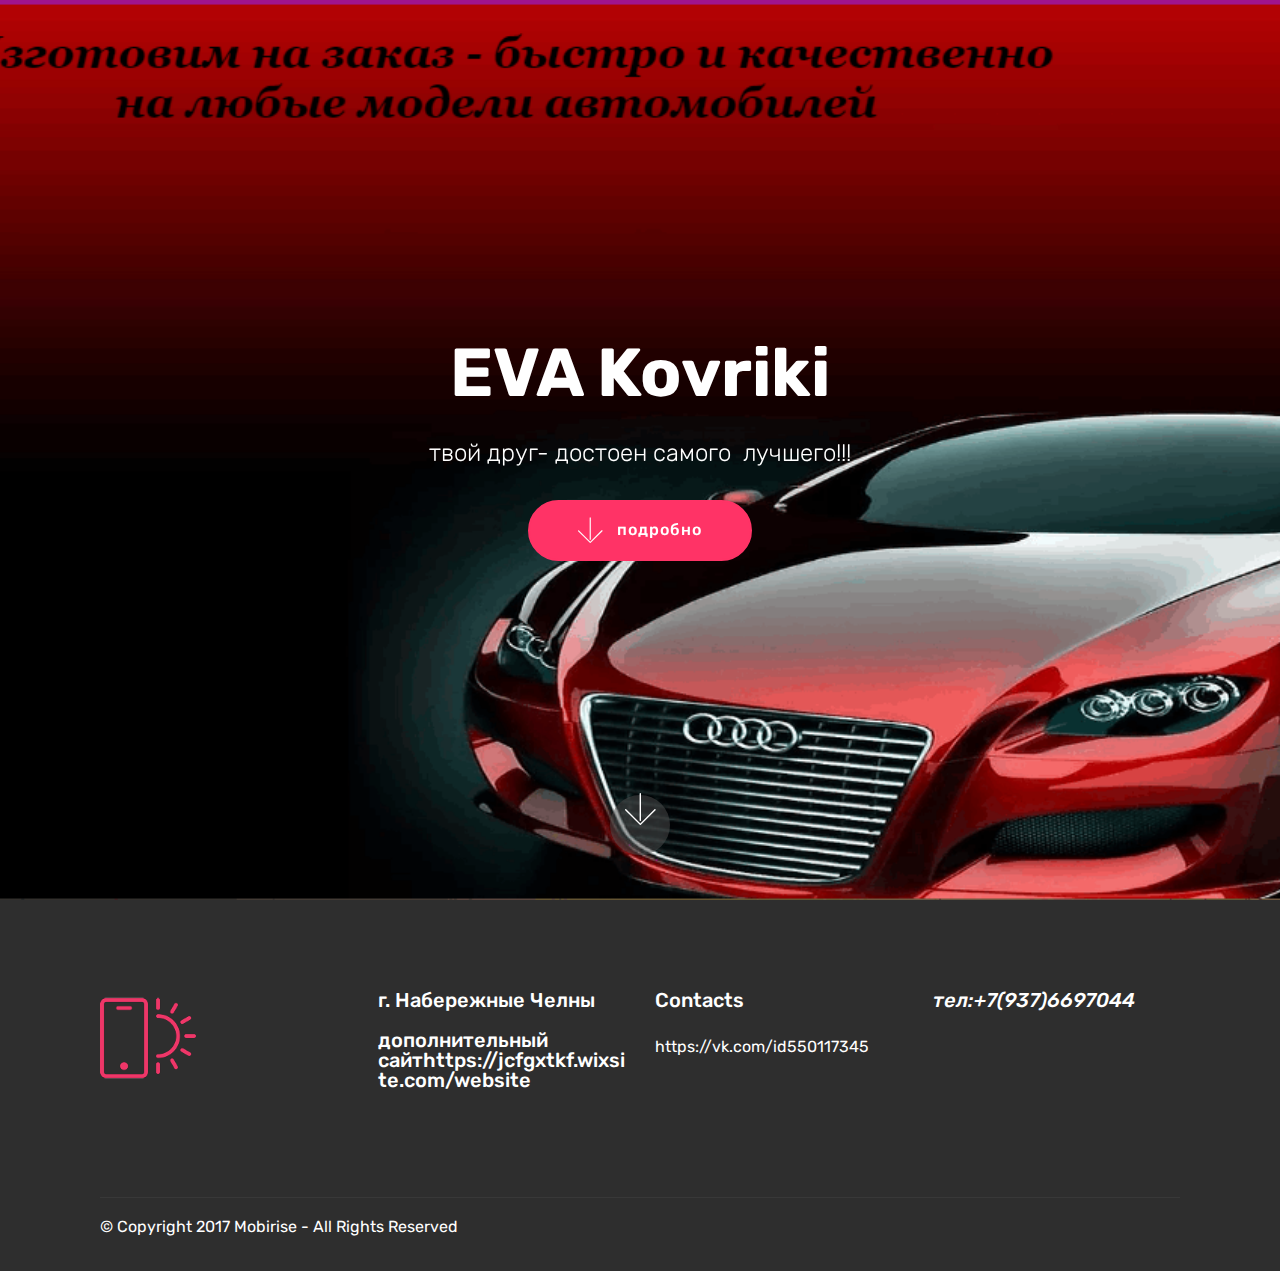
==== commit f6c451d4: "create github pages" ====
--- a/index.html
+++ b/index.html
@@ -36,7 +36,7 @@
                     EVA Kovriki</h1>
                 <h3 class="mbr-section-subtitle align-center mbr-light pb-3 mbr-fonts-style display-5">твой друг- достоен самого &nbsp;лучшего!!!</h3>
                 
-                <div class="mbr-section-btn"><a class="btn btn-md btn-secondary display-4" href="https://jcfgxtkf.wixsite.com/website" target="_blank"><span class="mbri-down mbr-iconfont mbr-iconfont-btn"></span>подробнее</a></div>
+                <div class="mbr-section-btn"><a class="btn btn-md btn-secondary display-4" href="https://mobirise.com"><span class="mbri-down mbr-iconfont mbr-iconfont-btn"></span>подробно</a></div>
             </div>
         </div>
     </div>
@@ -47,7 +47,7 @@
     </div>
 </section>
 
-<section class="engine"><a href="https://mobirise.info/j">website templates</a></section><section class="cid-qTkAaeaxX5" id="footer1-2">
+<section class="engine"><a href="https://mobirise.info/s">bootstrap theme</a></section><section class="cid-qTkAaeaxX5" id="footer1-2">
 
     
 
@@ -64,32 +64,20 @@
             </div>
             <div class="col-12 col-md-3 mbr-fonts-style display-7">
                 <h5 class="pb-3">
-                    Address
-                </h5>
-                <p class="mbr-text">
-                    1234 Street Name
-                    <br>City, AA 99999
-                </p>
+                    г. Набережные Челны<br>&nbsp;
+<br><div>дополнительный сайтhttps://jcfgxtkf.wixsite.com/website</div></h5>
+                <p class="mbr-text"><br><br></p>
             </div>
             <div class="col-12 col-md-3 mbr-fonts-style display-7">
                 <h5 class="pb-3">
                     Contacts
                 </h5>
-                <p class="mbr-text">
-                    Email: support@mobirise.com
-                    <br>Phone: +1 (0) 000 0000 001
-                    <br>Fax: +1 (0) 000 0000 002
-                </p>
+                <p class="mbr-text">https://vk.com/id550117345 <br><br><br></p>
             </div>
             <div class="col-12 col-md-3 mbr-fonts-style display-7">
-                <h5 class="pb-3">
-                    Links
-                </h5>
-                <p class="mbr-text">
-                    <a class="text-primary" href="https://mobirise.com/">Website builder</a>
-                    <br><a class="text-primary" href="https://mobirise.com/mobirise-free-win.zip">Download for Windows</a>
-                    <br><a class="text-primary" href="https://mobirise.com/mobirise-free-mac.zip">Download for Mac</a>
-                </p>
+                <h5 class="pb-3"><em>
+                    тел:+7(937)6697044</em><br><br></h5>
+                <p class="mbr-text"><br>&nbsp;<br><br></p>
             </div>
         </div>
         <div class="footer-lower">
@@ -105,38 +93,7 @@
                     </p>
                 </div>
                 <div class="col-md-6">
-                    <div class="social-list align-right">
-                        <div class="soc-item">
-                            <a href="https://twitter.com/mobirise" target="_blank">
-                                <span class="socicon-twitter socicon mbr-iconfont mbr-iconfont-social"></span>
-                            </a>
-                        </div>
-                        <div class="soc-item">
-                            <a href="https://www.facebook.com/pages/Mobirise/1616226671953247" target="_blank">
-                                <span class="socicon-facebook socicon mbr-iconfont mbr-iconfont-social"></span>
-                            </a>
-                        </div>
-                        <div class="soc-item">
-                            <a href="https://www.youtube.com/c/mobirise" target="_blank">
-                                <span class="socicon-youtube socicon mbr-iconfont mbr-iconfont-social"></span>
-                            </a>
-                        </div>
-                        <div class="soc-item">
-                            <a href="https://instagram.com/mobirise" target="_blank">
-                                <span class="socicon-instagram socicon mbr-iconfont mbr-iconfont-social"></span>
-                            </a>
-                        </div>
-                        <div class="soc-item">
-                            <a href="https://plus.google.com/u/0/+Mobirise" target="_blank">
-                                <span class="socicon-googleplus socicon mbr-iconfont mbr-iconfont-social"></span>
-                            </a>
-                        </div>
-                        <div class="soc-item">
-                            <a href="https://www.behance.net/Mobirise" target="_blank">
-                                <span class="socicon-behance socicon mbr-iconfont mbr-iconfont-social"></span>
-                            </a>
-                        </div>
-                    </div>
+                    
                 </div>
             </div>
         </div>
--- a/assets/mobirise/css/mbr-additional.css
+++ b/assets/mobirise/css/mbr-additional.css
@@ -714,8 +714,8 @@
   background-image: url("../../../assets/images/6-1383x597.png");
 }
 .cid-qTkAaeaxX5 {
-  padding-top: 60px;
-  padding-bottom: 60px;
+  padding-top: 90px;
+  padding-bottom: 15px;
   background-color: #2e2e2e;
 }
 @media (max-width: 767px) {
--- a/assets/mobirise/css/mbr-additional.css
+++ b/assets/mobirise/css/mbr-additional.css
@@ -714,8 +714,8 @@
   background-image: url("../../../assets/images/6-1383x597.png");
 }
 .cid-qTkAaeaxX5 {
-  padding-top: 60px;
-  padding-bottom: 60px;
+  padding-top: 90px;
+  padding-bottom: 15px;
   background-color: #2e2e2e;
 }
 @media (max-width: 767px) {
